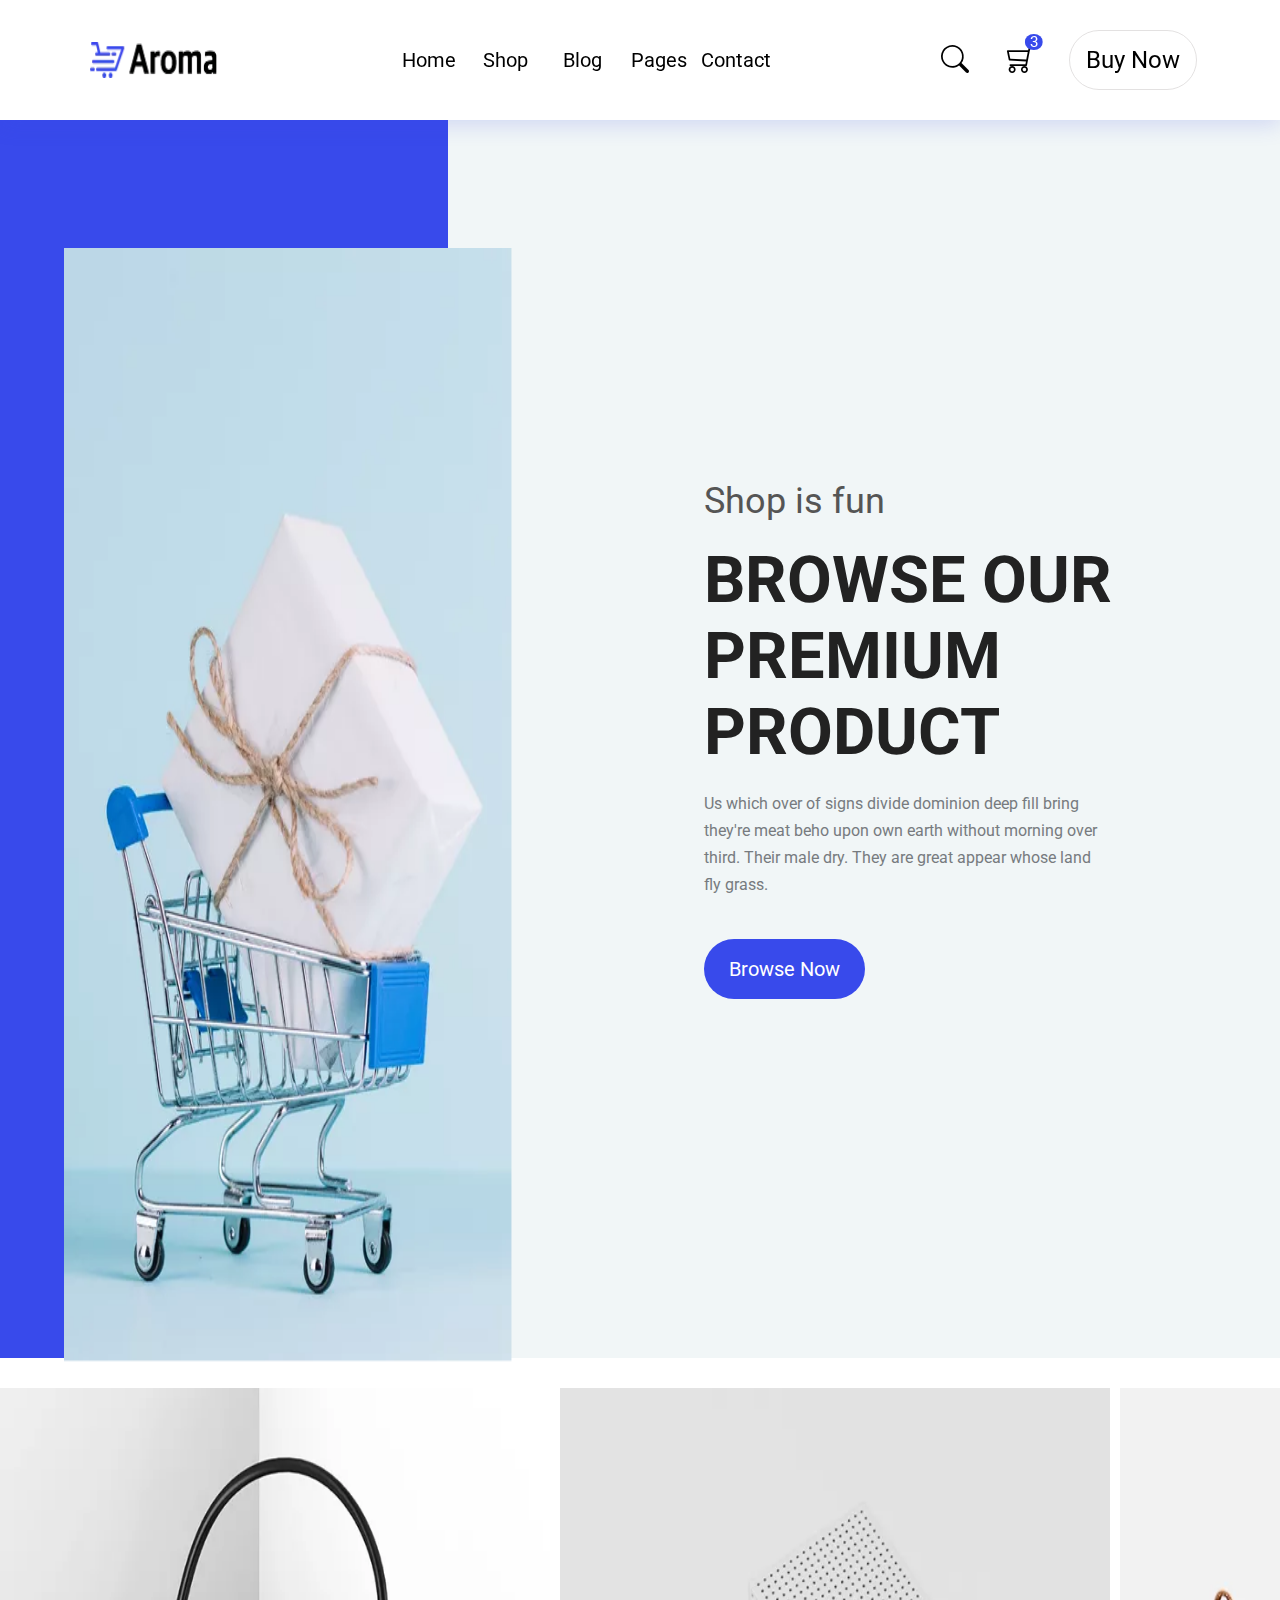
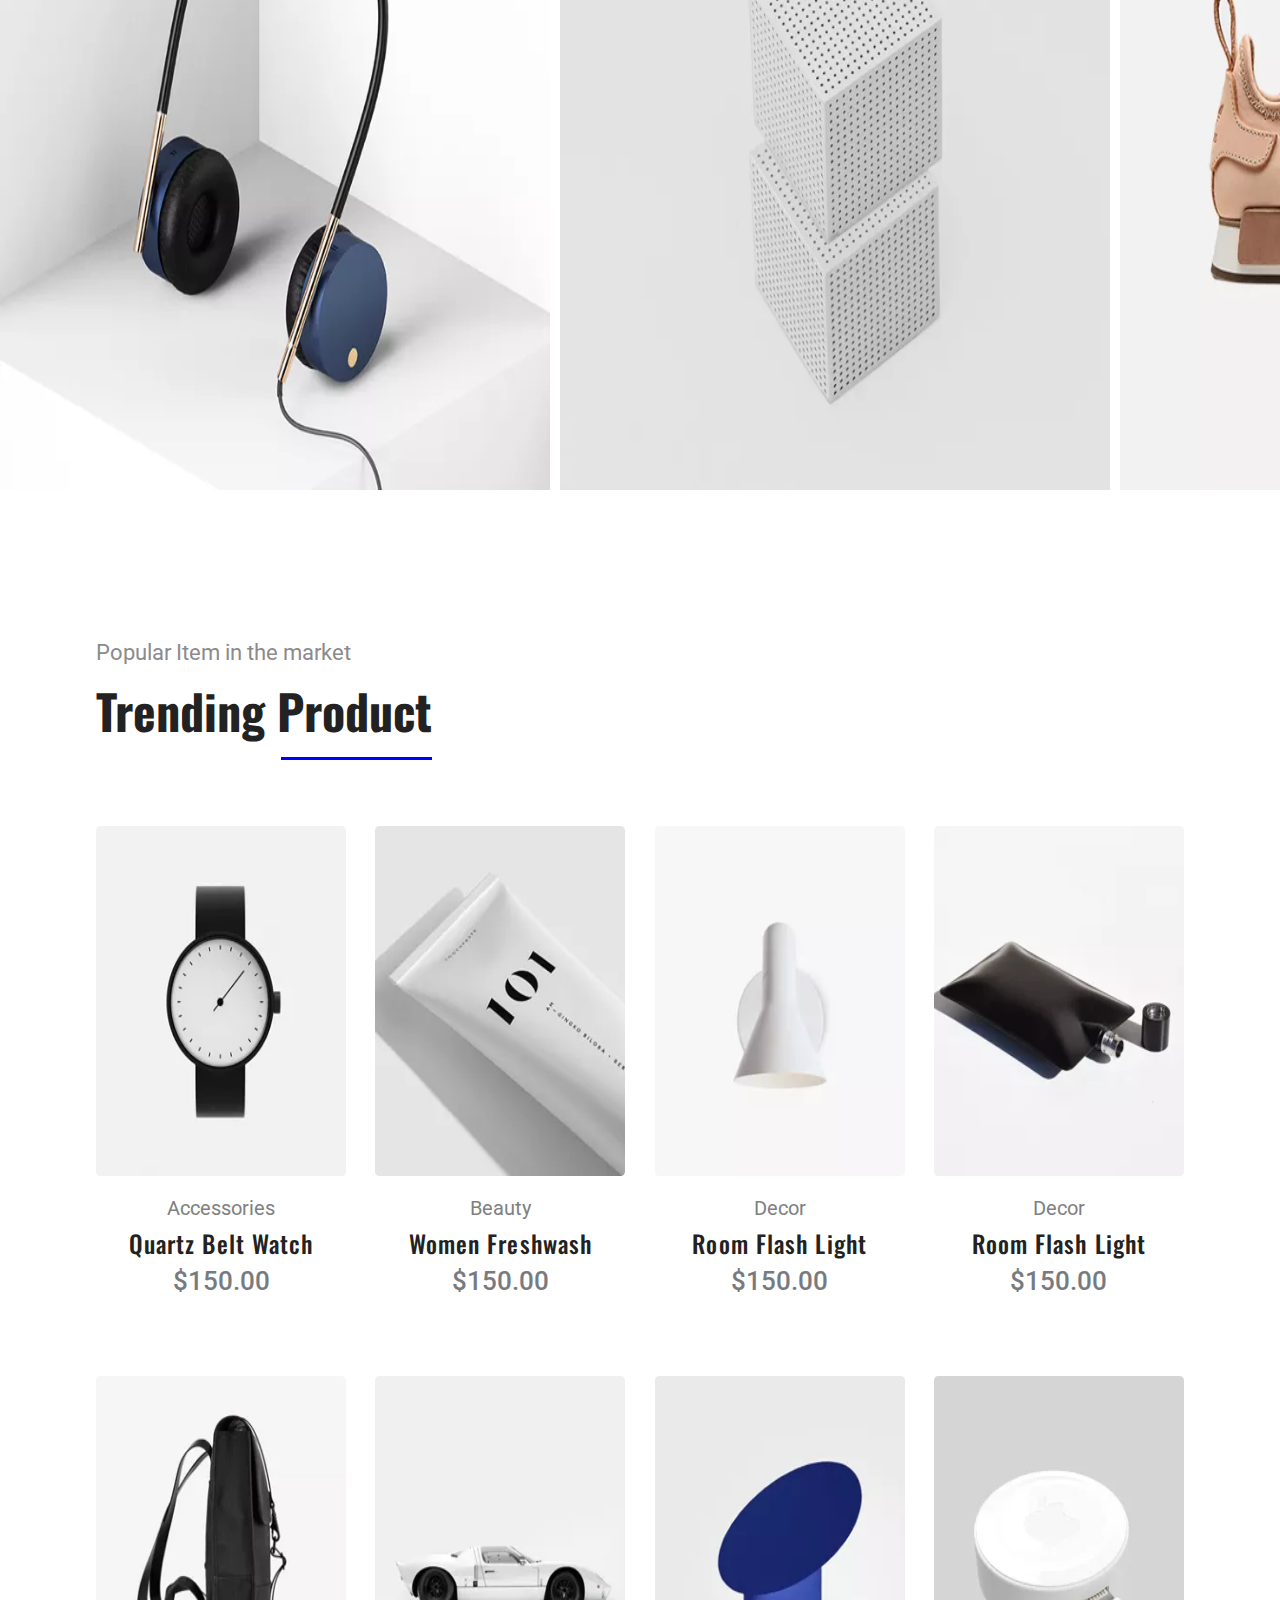
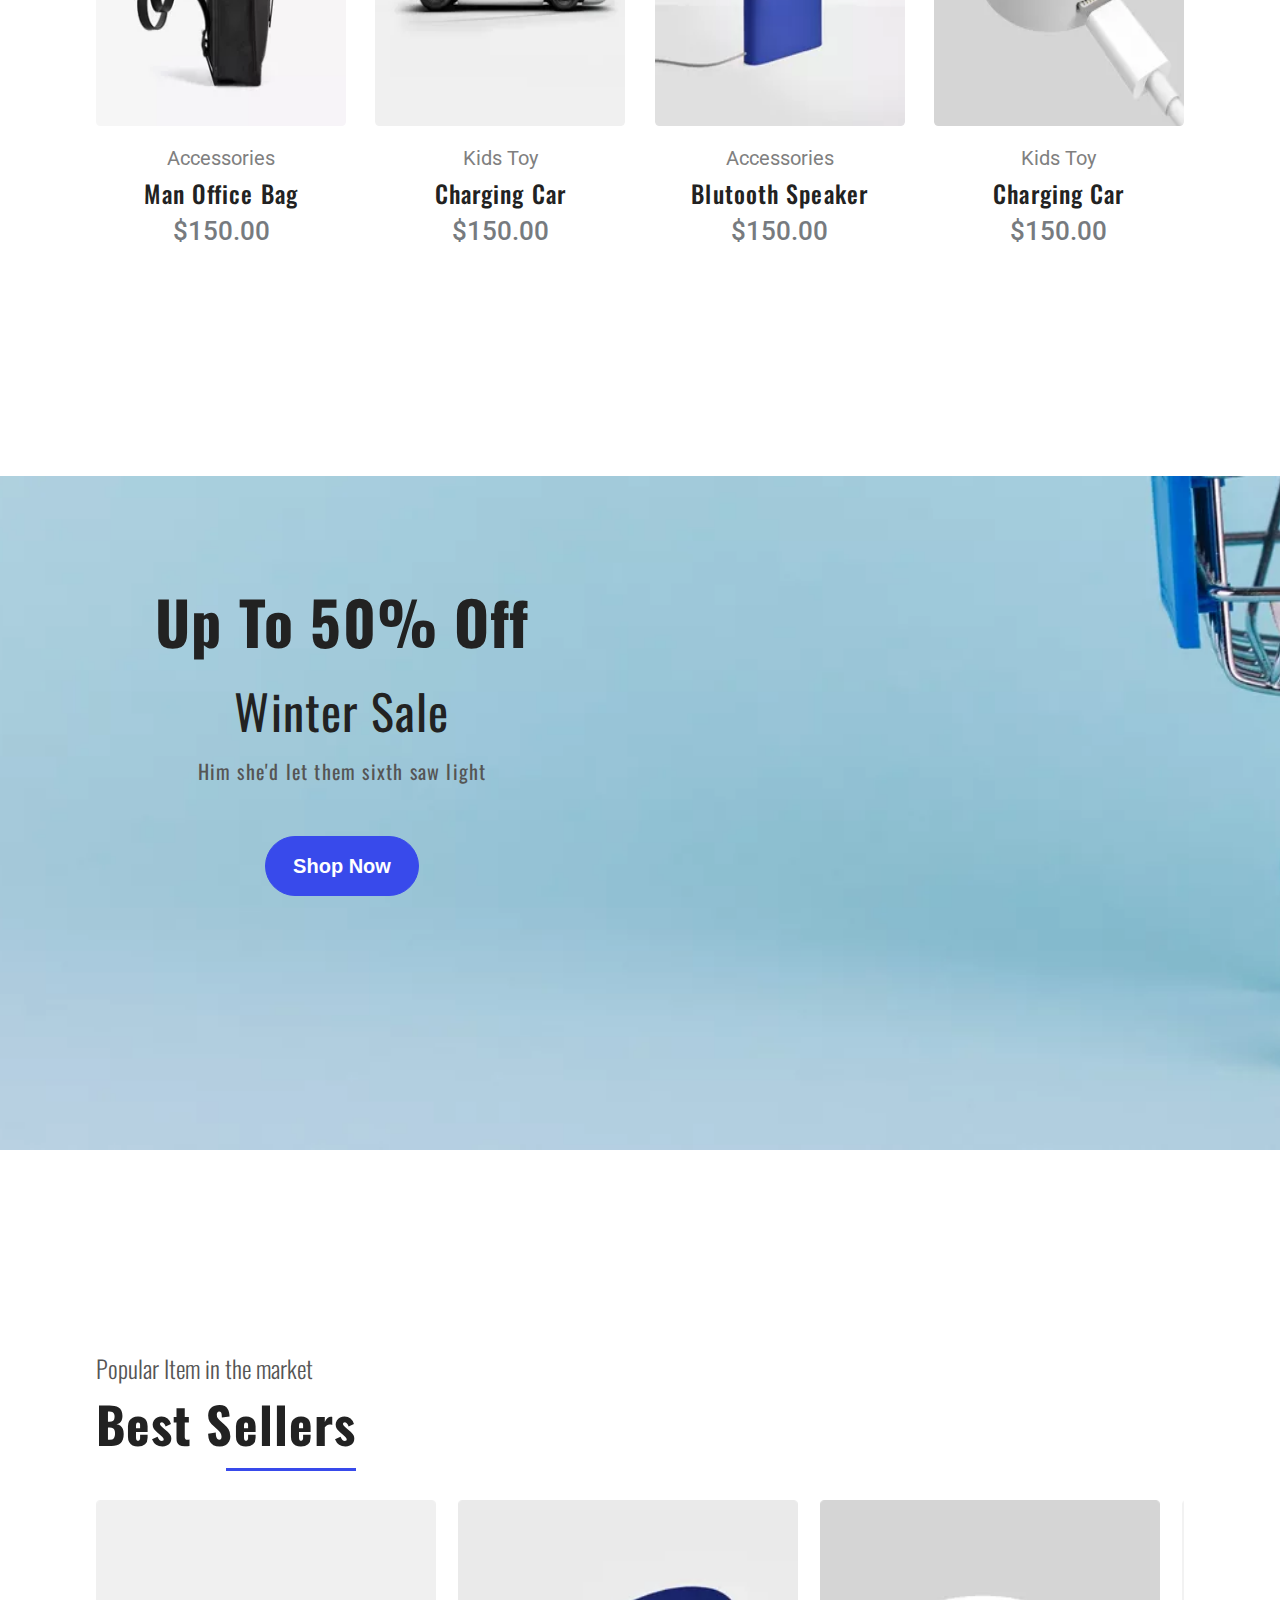
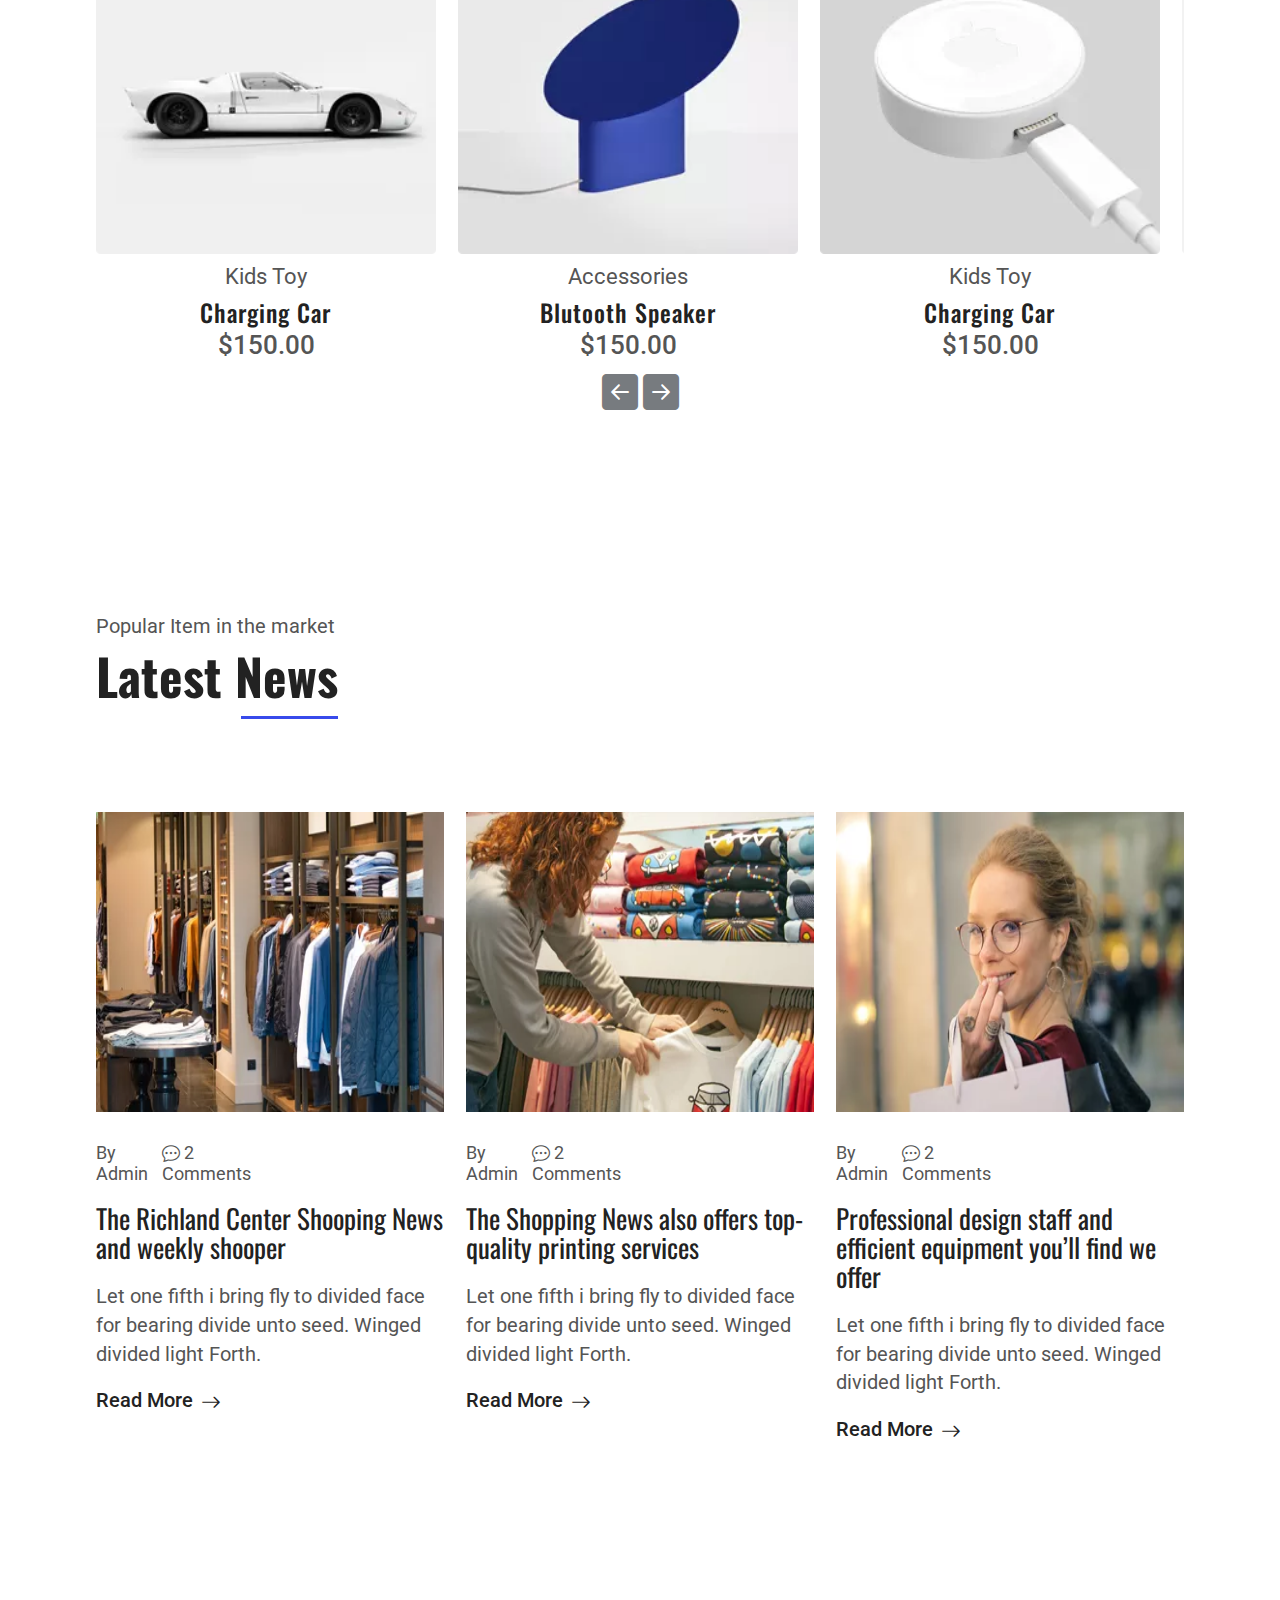
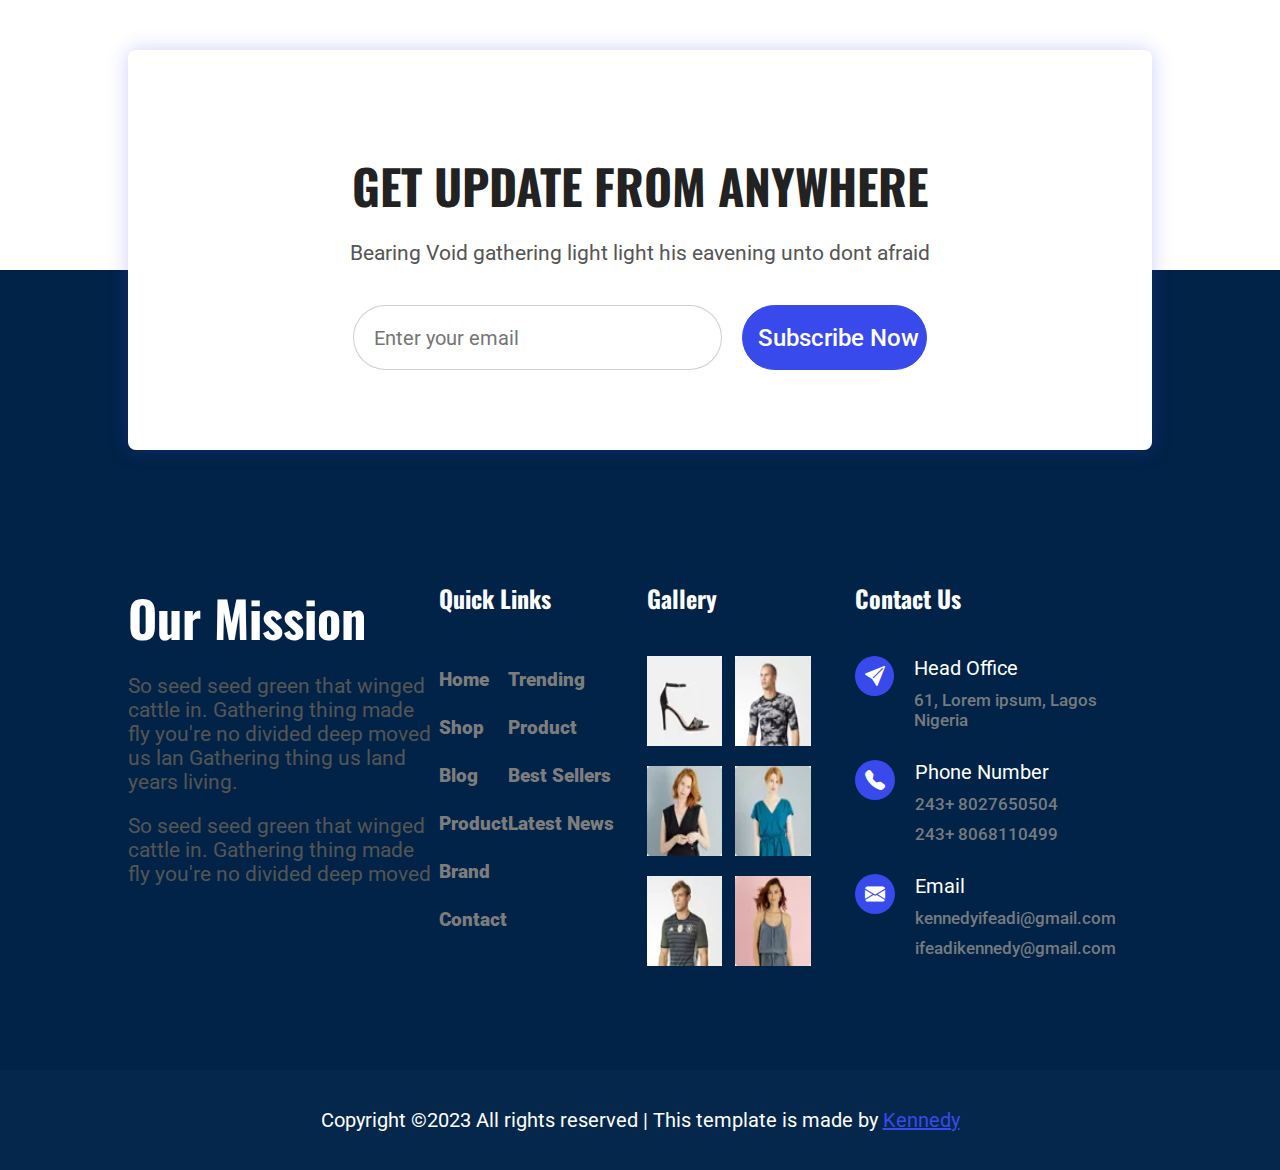
==== index.html @ d0007228 "first commit" ====
<!DOCTYPE html>
<html lang="en">
<head>
    <meta charset="UTF-8">
    <meta name="viewport" content="width=device-width, initial-scale=1.0">
    <link rel="shortcut icon" href="./public/images/Fevicon.png.webp " type="image/x-icon">
    <link rel="stylesheet" href="https://cdn.jsdelivr.net/npm/bootstrap-icons@1.10.5/font/bootstrap-icons.css">
    <!-- <link rel="stylesheet" href="vendors/fontawesome/css/all.min.css">
    <link rel="stylesheet" href="vendors/themify-icons/themify-icons.css">
    <link rel="stylesheet" href="vendors/nice-select/nice-select.css">
    <link rel="stylesheet" href="vendors/owl-carousel/owl.theme.default.min.css">
    <link rel="stylesheet" href="vendors/owl-carousel/owl.carousel.min.css"> -->
    <link rel="stylesheet" href="/styles/aroma.css">
    <link rel="stylesheet" href="./styles/mediaQuery.css">
    <title>Aroma-Home</title>
</head>
<body>
    <nav>
        <div class="navleft">
            <img src="./public/images/logo.png.webp" alt="">
        </div>
        <div class="navMiddle">
            <ul>
                <li class="navList"><a href="./index.html" class="navList_link">Home</a></li>
                <li class="navList">
                    <a href="#" class="navList_link">Shop</a>
                    <div class="dropDown">
                        <a href="./pages/shopCartegory.html" class="dropDown_link">Shop Category</a>
                        <a href="./pages/single-shop.html" class="dropDown_link">product details</a>
                        <a href="./pages/productchechout.html" class="dropDown_link">product checkout</a>
                        <a href="./pages/confirmation.html" class="dropDown_link">confirmation</a>
                        <a href="" class="dropDown_link">shopping cart</a>
                    </div>
                </li>
                <li class="navList">
                    <a href="#" class="navList_link">Blog</a>
                    <div class="dropDown">
                        <a href="" class="dropDown_link">Blog</a>
                        <a href="" class="dropDown_link">Blog Details</a>

                    </div>
                </li>
                <li class="navList">
                    <a href="#" class="navList_link">Pages</a>
                    <div class="dropDown">
                        <a href="./pages/login.html" class="dropDown_link">Login</a>
                        <a href="./pages/signup.html" class="dropDown_link">Register</a>
                        <a href="./pages/tracking.html" class="dropDown_link">Tracking</a>
                    </div>
                </li>
                <li class="navList"><a href="./pages/contact.html" class="navList_link">Contact</a></li>
            </ul>
        </div>
        <div class="navRight">
            <a href="" class="navSearch"><i class="bi bi-search"></i></a>
            <a href="" class="navCart"><i class="bi bi-cart3"></i></a>
            <a href="" class="navBuy">Buy Now</a>
        </div>
    </nav>
    <main>
        <div class="mainOne">
            <div class="mainOne_one"></div>
            <div class="mainOne_two">
                <img src="./public/images/hero-banner.png.webp" alt="">
            </div>
            <div class="mainOne_three">
                <h4 class="mainOne_three_Hfour">Shop is fun</h4>
                <h1 class="mainOne_three_Hone">BROWSE OUR PREMIUM PRODUCT</h1>
                <p class="mainOne_three_p">Us which over of signs divide dominion deep fill bring they're meat beho upon own earth without morning over third. Their male dry. They are great appear whose land fly grass.</p>
                <a href="" class="mainOne_three_link">Browse Now</a>
            </div>
        </div>
        <div class="mainTwo" id="dragTag">
            <div class="mainTwo_part">
                <div class="mainTwo_part_div">
                    <img src="./public/images/hero-slide1.png.webp" alt="" draggable="false">
                </div>
                <div class="mainTwo_part_hover">
                    <div class="mainTwo_part_hover_span">
                        <a href="#">Wireless Heaphone</a>
                        <a href="#">Accrsories Item</a>
                    </div>
                </div>
            </div>
            <div class="mainTwo_part">
                <div class="mainTwo_part_div">
                    <img src="./public/images/hero-slide2.png.webp" alt="" draggable="false">
                </div>
                <div class="mainTwo_part_hover">
                    <div class="mainTwo_part_hover_span">
                        <a href="#">Wireless Heaphone</a>
                        <a href="#">Accrsories Item</a>
                    </div>
                </div>
            </div>
            <div class="mainTwo_part">
                <div class="mainTwo_part_div">
                    <img src="./public/images/hero-slide3.png.webp" alt="" draggable="false">
                </div>
                <div class="mainTwo_part_hover">
                    <div class="mainTwo_part_hover_span">
                        <a href="#">Wireless Heaphone</a>
                        <a href="#">Accrsories Item</a>
                    </div>
                </div>
            </div>
        </div>
        <div class="mainthree" id="trendingProduct">
            <div class="mainthree_first">
                <h5>Popular Item in the market</h5>
                <h1>Trending Product</h1>
            </div>
            <div class="mainthree_second">
                <div class="trendingItems">
                    <div class="item-img">
                        <img src="./public/images/product1.png.webp" alt="">
                        <div class="item-img_hover">
                            <a href="" class="trenditemSearch"><i class="bi bi-search"></i></a>
                            <a href="#" class="trenditemHeart"><i class="bi bi-heart"></i></a>
                            <a href="" class="trenditemCart"><i class="bi bi-cart3"></i></a>
                        </div>
                    </div>
                    <span>
                        Accessories
                    </span>
                    <a href="#" class="itemname-trend">Quartz Belt Watch</a>
                    <span class="pricetag-trend">
                        $150.00
                    </span>
                </div>
                <div class="trendingItems">
                    <div class="item-img">
                        <img src="./public/images/product2.png.webp" alt="">
                        <div class="item-img_hover">
                            <a href="" class="trenditemSearch"><i class="bi bi-search"></i></a>
                            <a href="#" class="trenditemHeart"><i class="bi bi-heart"></i></a>
                            <a href="" class="trenditemCart"><i class="bi bi-cart3"></i></a>
                        </div>
                    </div>
                    <span>
                        Beauty
                    </span>
                    <a href="#" class="itemname-trend">Women Freshwash</a>
                    <span class="pricetag-trend">
                        $150.00
                    </span>
                </div>
                <div class="trendingItems">
                    <div class="item-img">
                        <img src="./public/images/product3.png.webp" alt="">
                        <div class="item-img_hover">
                            <a href="#" class="trenditemSearch"><i class="bi bi-search"></i></a>
                                <a href="#" class="trenditemHeart"><i class="bi bi-heart"></i></a>
                            <a href="#" class="trenditemCart"><i class="bi bi-cart3"></i></a>
                        </div>
                    </div>
                    <span>
                        Decor
                    </span>
                    <a href="#" class="itemname-trend">Room Flash Light</a>
                    <span class="pricetag-trend">
                        $150.00
                    </span>
                </div>
                <div class="trendingItems">
                    <div class="item-img">
                        <img src="./public/images/product4.png.webp" alt="">
                        <div class="item-img_hover">
                            <a href="" class="trenditemSearch"><i class="bi bi-search"></i></a>
                            <a href="#" class="trenditemHeart"><i class="bi bi-heart"></i></a>
                            <a href="" class="trenditemCart"><i class="bi bi-cart3"></i></a>
                        </div>
                    </div>
                    <span>
                        Decor
                    </span>
                    <a href="#" class="itemname-trend">Room Flash Light</a>
                    <span class="pricetag-trend">
                        $150.00
                    </span>
                </div>
                <div class="trendingItems">
                    <div class="item-img">
                        <img src="./public/images/product5.png.webp" alt="">
                        <div class="item-img_hover">
                            <a href="" class="trenditemSearch"><i class="bi bi-search"></i></a>
                            <a href="#" class="trenditemHeart"><i class="bi bi-heart"></i></a>
                            <a href="" class="trenditemCart"><i class="bi bi-cart3"></i></a>
                        </div>
                    </div>
                    <span>
                        Accessories
                    </span>
                    <a href="#" class="itemname-trend">Man Office Bag</a>
                    <span class="pricetag-trend">
                        $150.00
                    </span>
                </div>
                <div class="trendingItems">
                    <div class="item-img">
                        <img src="./public/images/product6.png.webp" alt="">
                        <div class="item-img_hover">
                            <a href="" class="trenditemSearch"><i class="bi bi-search"></i></a>
                            <a href="#" class="trenditemHeart"><i class="bi bi-heart"></i></a>
                            <a href="" class="trenditemCart"><i class="bi bi-cart3"></i></a>
                        </div>
                    </div>
                    <span>
                        Kids Toy
                    </span>
                    <a href="#" class="itemname-trend">Charging Car</a>
                    <span class="pricetag-trend">
                        $150.00
                    </span>
                </div>
                <div class="trendingItems">
                    <div class="item-img">
                        <img src="./public/images/product7.png.webp" alt="">
                        <div class="item-img_hover">
                            <a href="" class="trenditemSearch"><i class="bi bi-search"></i></a>
                            <a href="#" class="trenditemHeart"><i class="bi bi-heart"></i></a>
                            <a href="" class="trenditemCart"><i class="bi bi-cart3"></i></a>
                        </div>
                    </div>
                    <span>
                        Accessories
                    </span>
                    <a href="#" class="itemname-trend">Blutooth Speaker</a>
                    <span class="pricetag-trend">
                        $150.00
                    </span>
                </div>
                <div class="trendingItems">
                    <div class="item-img">
                        <img src="./public/images/product8.png.webp" alt="">
                        <div class="item-img_hover">
                            <a href="" class="trenditemSearch"><i class="bi bi-search"></i></a>
                            <a href="#" class="trenditemHeart"><i class="bi bi-heart"></i></a>
                            <a href="" class="trenditemCart"><i class="bi bi-cart3"></i></a>
                        </div>
                    </div>
                    <span>
                        Kids Toy
                    </span>
                    <a href="#" class="itemname-trend">Charging Car</a>
                    <span class="pricetag-trend">
                        $150.00                        
                    </span>
                </div>
            </div>
        </div>
        <div class="mainfour">
            <div class="wintersale">
                <h1>
                Up To 50% Off
                </h1>
                <h3>
                    Winter Sale
                </h3>
                <span>
                    Him she'd let them sixth saw light
                </span>
                <a href="#">Shop Now</a>
            </div>
        </div>
        <div class="mainfive" id="bestSellers" >
            <div class="best-seller">
                <span>Popular Item in the market</span>
                <h1>Best Sellers </h1>
            </div>
            <div class="carousel">
                <div class="carousel-card">
                    <div class="carousel-card-img">
                        <img src="./public/images/product1.png.webp" draggable="false" alt="">
                        <div class="latest-img_hover">
                            <a href="#" class="latestitemSearch"><i class="bi bi-search"></i></a>
                            <a href="#" class="latestitemHeart"><i class="bi bi-heart"></i></a>
                            <a href="#" class="latestitemCart"><i class="bi bi-cart3"></i></a>
                        </div>
                    </div>
                    <span>
                        Beauty
                    </span>
                    <a href="#" class="itemname-trend">Women Freshwash</a>
                    <span class="pricetag-trend">
                        $150.00
                    </span>

                </div>
                <div class="carousel-card">
                    <div class="carousel-card-img">
                        <img src="./public/images/product2.png.webp" draggable="false" alt="">
                        <div class="latest-img_hover">
                            <a href="#" class="latestitemSearch"><i class="bi bi-search"></i></a>
                            <a href="#" class="latestitemHeart"><i class="bi bi-heart"></i></a>
                            <a href="#" class="latestitemCart"><i class="bi bi-cart3"></i></a>
                        </div>
                    </div>
                    <span>
                        Accessories
                    </span>
                    <a href="#" class="itemname-trend">Quartz Belt Watch</a>
                    <span class="pricetag-trend">
                        $150.00
                    </span>

                </div>
                <div class="carousel-card">
                    <div class="carousel-card-img">
                        <img src="./public/images/product3.png.webp" draggable="false" alt="">
                        <div class="latest-img_hover">
                            <a href="#" class="latestitemSearch"><i class="bi bi-search"></i></a>
                            <a href="#" class="latestitemHeart"><i class="bi bi-heart"></i></a>
                            <a href="#" class="latestitemCart"><i class="bi bi-cart3"></i></a>
                        </div>
                    </div>
                    <span>
                        Beauty
                    </span>
                    <a href="#" class="itemname-trend">Women Freshwash</a>
                    <span class="pricetag-trend">
                        $150.00
                    </span>

                </div>
                <div class="carousel-card">
                    <div class="carousel-card-img">
                        <img src="./public/images/product4.png.webp" draggable="false" alt="">
                        <div class="latest-img_hover">
                            <a href="#" class="latestitemSearch"><i class="bi bi-search"></i></a>
                            <a href="#" class="latestitemHeart"><i class="bi bi-heart"></i></a>
                            <a href="#" class="latestitemCart"><i class="bi bi-cart3"></i></a>
                        </div>
                    </div>
                    <span>
                        Decor
                    </span>
                    <a href="#" class="itemname-trend">Room Flash Light</a>
                    <span class="pricetag-trend">
                        $150.00
                    </span>

                </div>
                <div class="carousel-card">
                    <div class="carousel-card-img">
                        <img src="./public/images/product5.png.webp" draggable="false" alt="">
                        <div class="latest-img_hover">
                            <a href="#" class="latestitemSearch"><i class="bi bi-search"></i></a>
                            <a href="#" class="latestitemHeart"><i class="bi bi-heart"></i></a>
                            <a href="#" class="latestitemCart"><i class="bi bi-cart3"></i></a>
                        </div>
                    </div>
                    <span>
                        Accessories
                    </span>
                    <a href="#" class="itemname-trend">Man Office Bag</a>
                    <span class="pricetag-trend">
                        $150.00
                    </span>

                </div>
                <div class="carousel-card">
                    <div class="carousel-card-img">
                        <img src="./public/images/product6.png.webp" draggable="false" alt="">
                        <div class="latest-img_hover">
                            <a href="#" class="latestitemSearch"><i class="bi bi-search"></i></a>
                            <a href="#" class="latestitemHeart"><i class="bi bi-heart"></i></a>
                            <a href="#" class="latestitemCart"><i class="bi bi-cart3"></i></a>
                        </div>
                    </div>
                    <span>
                        Kids Toy
                    </span>
                    <a href="#" class="itemname-trend">Charging Car</a>
                    <span class="pricetag-trend">
                        $150.00
                    </span>
                </div>
                <div class="carousel-card">
                    <div class="carousel-card-img">
                        <img src="./public/images/product7.png.webp" draggable="false" alt="">
                        <div class="latest-img_hover">
                            <a href="#" class="latestitemSearch"><i class="bi bi-search"></i></a>
                            <a href="#" class="latestitemHeart"><i class="bi bi-heart"></i></a>
                            <a href="#" class="latestitemCart"><i class="bi bi-cart3"></i></a>
                        </div>
                    </div>
                    <span>
                        Accessories
                    </span>
                    <a href="#" class="itemname-trend">Blutooth Speaker</a>
                    <span class="pricetag-trend">
                        $150.00
                    </span>
                </div>
                <div class="carousel-card">
                    <div class="carousel-card-img">
                        <img src="./public/images/product8.png.webp" draggable="false" alt="">
                        <div class="latest-img_hover">
                            <a href="#" class="latestitemSearch"><i class="bi bi-search"></i></a>
                            <a href="#" class="latestitemHeart"><i class="bi bi-heart"></i></a>
                            <a href="#" class="latestitemCart"><i class="bi bi-cart3"></i></a>
                        </div>
                    </div>
                    <span>
                        Kids Toy
                    </span>
                    <a href="#" class="itemname-trend">Charging Car</a>
                    <span class="pricetag-trend">
                        $150.00                        
                    </span>
                </div>
            </div>
            <div class="arrows">
                <i id="left" class="bi bi-arrow-left-square-fill"></i>
                <i id="right" class="bi bi-arrow-right-square-fill"></i>
                
            </div>
        </div>
        <div class="mainsix"  id="latestNews">
            <div class="latestNews">
                <span>Popular Item in the market</span>
                <h1>Latest News</h1>
            </div>
            <div class="newsContainer">
                <div class="latestNews-cards">
                    <div class="newsCard-img"><img src="./public/images/blog1.png.webp" alt=""></div>
                    <a href="" class="comments">
                        <span>By Admin</span>
                        <span><i class="bi bi-chat-dots"></i> 2 Comments</span>
                    </a>
                    <a href="" class="news-title">The Richland Center Shooping News and weekly shooper</a>
                    <span class="news-details">Let one fifth i bring fly to divided face for bearing divide unto seed. Winged divided light Forth.</span>
                    <a href="" class="readmore">Read More <i class=" bi bi-arrow-right"></i></a>
                </div>
                <div class="latestNews-cards">
                    <div class="newsCard-img"><img src="./public/images/blog2.png.webp" alt=""></div>
                    <a href="" class="comments">
                        <span>By Admin</span>
                        <span><i class="bi bi-chat-dots"></i> 2 Comments</span>
                    </a>
                    <a href="" class="news-title">The Shopping News also offers top-quality printing services</a>
                    <span class="news-details">Let one fifth i bring fly to divided face for bearing divide unto seed. Winged divided light Forth.</span>
                    <a href="" class="readmore">Read More <i class=" bi bi-arrow-right"></i></a>
                </div>
                <div class="latestNews-cards">
                    <div class="newsCard-img"><img src="./public/images/blog3.png.webp" alt=""></div>
                    <a href="" class="comments">
                        <span>By Admin</span>
                        <span><i class="bi bi-chat-dots"></i> 2 Comments</span>
                    </a>
                    <a href="" class="news-title">Professional design staff and efficient equipment you’ll find we offer</a>
                    <span class="news-details">Let one fifth i bring fly to divided face for bearing divide unto seed. Winged divided light Forth.</span>
                    <a href="" class="readmore">Read More <i class=" bi bi-arrow-right"></i></a>
                </div>
            </div>
        </div>
    </main>
    <footer>
        <div class="updates">
            <h1>GET UPDATE FROM ANYWHERE</h1>
            <span>Bearing Void gathering light light his eavening unto dont afraid</span>
            <form action="">
                <input type="email" placeholder="Enter your email">
                <input type="submit" value="Subscribe Now">
            </form>
        </div>
        <div class="footer">
            <div class="footer-details">
                <div class="mission">
                    <h1>Our Mission</h1>
                    <span>So seed seed green that winged cattle in. Gathering thing made fly you're no divided deep moved us lan Gathering thing us land years living.</span>
                    <span>So seed seed green that winged cattle in. Gathering thing made fly you're no divided deep moved</span>
                </div>
                <div class="quick-links">
                    <h1>Quick Links</h1>
                    <div class="quick-links_div">
                        <span>
                            <a href="./index.html">Home</a>
                            <a href="#">Shop</a>
                            <a href="./pages/blog.html">Blog</a>
                            <a href="#">Product</a>
                            <a href="#">Brand</a>
                            <a href="./pages/contact.html">Contact</a>
                        </span>
                        <span id="scroller-link">
                            <a href="#trendingProduct">Trending Product</a>
                            <a href="#bestSellers">Best Sellers</a>
                            <a href="#latestNews">Latest News</a>
                        </span>
                    </div>
                </div>
                <div class="gallery">
                    <h1>Gallery</h1>
                    <div class="gallery-tab">
                        <div class="gallery-tabimage">
                            <img src="./public/images/r1.jpg.webp" alt="">
                        </div>
                        <div class="gallery-tabimage">
                            <img src="./public/images/r2.jpg.webp" alt="">
                        </div>
                        <div class="gallery-tabimage">
                            <img src="./public/images/r3.jpg.webp" alt="">
                        </div>
                        <div class="gallery-tabimage">
                            <img src="./public/images/r5.jpg.webp" alt="">
                        </div>
                        <div class="gallery-tabimage">
                            <img src="./public/images/r7.jpg.webp" alt="">
                        </div>
                        <div class="gallery-tabimage">
                            <img src="./public/images/r8.jpg.webp" alt="">
                        </div>
                    </div>
                </div>
                <div class="contact-us">
                    <h1>Contact Us</h1>
                    <div class="addresses">
                        <div class="headOffice">
                            <i class="bi bi-send-fill"></i>
                            <div class="headoffice-details">
                                <span> Head Office</span>
                                <small>61, Lorem ipsum, Lagos Nigeria</small>
                            </div>
                        </div>
                        <div class="phoneNumber">
                            <i class="bi bi-telephone-fill"></i>
                            <div class="phoneNumber-details">
                                <span>Phone Number</span>
                                <small>243+ 8027650504</small>
                                <small>243+ 8068110499</small>
                            </div>
                        </div>
                        <div class="EmailAddress">
                            <i class="bi bi-envelope-fill"></i>
                            <div class="EmailAddress-details">
                                <span>Email</span>
                                <small>kennedyifeadi@gmail.com</small>
                                <small>ifeadikennedy@gmail.com</small>
                            </div>
                        </div>
                    </div>
                </div>
            </div>
        </div>
        <div class="copyright">
            <span>Copyright ©2023 All rights reserved | This template is made by <a href="#" style="color: #384aeb;">Kennedy</a></span>
        </div>
    </footer>
    <script src="./script/index.js"></script>
</body>
</html>
---- styles/aroma.css ----
@import url('https://fonts.googleapis.com/css2?family=Roboto:wght@100;300;400;500;700;900&display=swap');
@import url('https://fonts.googleapis.com/css2?family=Oswald:wght@200;300;400;500;600;700&display=swap');
*{
    margin: 0;
    padding: 0;
    box-sizing: border-box;
    font-family: "Roboto",sans-serif;
}
html{
    scroll-behavior:smooth;
}
body{
    width: 100%;
    height: 800vh;
    background-color: white;
    font-family: "Roboto",sans-serif;
}
nav{
    width: 100%;
    height: 120px;
    display: flex;
    justify-content: space-around;
    box-shadow: 0px 5px 20px #384aeb2d ;
    position: sticky;
    top: 0;
    z-index: 1;
    background-color: white;
}
.navleft{
    width: 11%;
    height: 100%;
    display: flex;
    justify-content: center;
    align-items: center;
}
.navleft img{
    width: 90%;
    height: 30%;
}
.navMiddle{
    width: 30%;
    height: 100%;
    display: flex;
    justify-content: center;
    align-items: center;
}
.navMiddle ul{
    display: flex;
    width: 100%;
    height: 100%;
    list-style-type: none;
    justify-content: space-between;
}
.navList{
    position: relative;
    height: 100%;
    width: 20%;
    display: flex;
    justify-content: center;
    align-items: center;
} 
.navList_link{
    text-decoration: none;
    font-size: 20px;
    height: 100%;
    width: 100%;
    display: flex;
    justify-content: center;
    align-items: center;
    color: black;
    font-size: 20px;
    transition: color 0.2s ease-in;
}
.navList_link:is(:focus, :hover, :active){
    color: #384aeb;
}
.navList:hover .dropDown{
    top: 90%;
    opacity: 1;
    
}
.dropDown{
    top: 120%;
    left: 0;
    position: absolute;
    display: flex;
    flex-direction: column;
    width: 270px;
    height: max-content;
    background-color: white;
    opacity: 0;
    transition: 0.5s;
}
.dropDown_link{
    height: 60px;
    width: 100%;
    text-decoration: none;
    color: black;
    padding-left: 30px;
    display: flex;
    justify-content: left;
    font-size: 22px;
    align-items: center;
    text-transform: capitalize;
    border-bottom: 1px solid rgba(128, 128, 128, 0.075);
    transition: background-color 0.3s ease-in;
}
.dropDown_link:hover{
    background-color: blue;
    color: white;
}
.navRight{
    width: 20%;
    height: 100%;
    display: flex;
    justify-content: space-between;
    align-items: center;
}
.navSearch{
    font-size: 28px;
    color: black;
    text-decoration: none;
}
.navCart{
    position: relative;
    color: black;
    text-decoration: none;
    font-size: 28px;
    transform: rotatey(180deg);
}
.navCart::before{
    content: '3';
    position: absolute;
    width: 65%;
    transform: rotatey(180deg);
    height: 50%;
    right: 70%;
    font-size: 15px;
    display: flex;
    justify-content: center;
    align-items: center;
    background-color: #384aeb;
    color: white;
    bottom: 80%;
    border-radius: 50%;
}
.navBuy{
    width: 50%;
    height: 50%;
    border: 1px solid rgba(214, 212, 212, 0.692);
    display: flex;
    justify-content: center;
    align-items: center;
    border-radius: 50px;
    text-decoration: none;
    color: black;
    font-size: 24px;
    transition: border 0.2s ease-in;
}
.navBuy:hover{
    border: 1px solid blue;

}
main{
    width: 100%;
    height: 85%;
    display: flex;
    flex-direction: column;
}
.mainOne{
    max-width: 100%;
    height:30%;
    background-color: #f1f6f7;
    position: relative;
    display: flex;
}
.mainOne_one{
    width: 35%;
    height: 100%;
    background-color: #384aeb;
}
.mainOne_two{
    position: absolute;
    width: 35%;
    height: 90%;
    left: 5%;
    top:10.3% ;
}
.mainOne_two img{
    width: 100%;
    height: 100%;
}
.mainOne_three{
    width: 45%;
    height: 100%;
    position: absolute;
    right: 0;
    display: flex;
    flex-direction: column;
    justify-content: center;
    align-items: left;
}
.mainOne_three_Hfour{
    font-size: 36px;
    color: #555555;
    font-weight: 400;
    margin-bottom: 20px;
}
.mainOne_three_Hone{
    width: 90%;
    font-size: 65px;
    color: #222222;
}
.mainOne_three_p{
    width: 70%;
    line-height: 1.7rem;
    color: #777b7f;
    margin-top: 20px;
}
.mainOne_three_link{
    text-align: center;
    margin-top: 40px;
    height: 60px;
    background-color: #384aeb;
    border-radius: 50px;
    width: 28%;
    display: flex;
    font-size: 20px;
    font-weight: 400;
    justify-content: center;
    align-items: center;
    text-decoration: none;
    color: white;
    transition: 0.3s ease-in;
}
.mainOne_three_link:hover{
    background-color: #f1f6f7;
    border: 1px solid blue;
    color: black;
}
.mainTwo{
    margin-top: 30px;
    height: 17%;
    display: grid;
    grid-auto-flow: column;
    gap: 10px;
    overflow-x: hidden;
    scroll-behavior: smooth;
}
.mainTwo_part{
    height: 100%;
    width: 550px;
    display: flex;
    flex-direction: column;
    position: relative;
    top: 0;
    overflow-y: hidden;
    
}
.mainTwo.disable{
    scroll-behavior: auto;
}
.mainTwo.disable .mainTwo_part{
    cursor:grab;
    user-select: none;
}
.mainTwo_part_div{
    width: 100%;
    height: 100%;
}
.mainTwo_part:hover .mainTwo_part_hover{
    top: 0;
    opacity: 1;
}
.mainTwo_part_div img{
    width: 100%;
    height: 100%;
}
.mainTwo_part_hover{
    width: 100%;
    height: 100%;
    opacity: 0;
    transition: 0.4s ease-in;
    position: absolute;
    top: 100px;
    background-color: rgba(255, 255, 255, 0.712);
}
.mainTwo_part_hover_span{
    width: 50%;
    background-color: rgb(52, 52, 253);
    height: 25%;
    display: flex;
    flex-direction: column;
    justify-content: center;
    padding-left: 30px;
    position: relative;
    top: 300px;
}
.mainTwo_part_hover_span a:nth-child(1){
    flex: 1;
    text-decoration: none;
    color: white;
    font-size: 26px;
    display: flex;
    align-items: flex-end;
}
.mainTwo_part_hover_span a:nth-child(2){
    flex: 1;
    padding-top: 10px;
    text-decoration: none;
    color: white;
    font-size: 18px;
}
.mainthree{
    width: 85%;
    height: max-content;
    margin-top: 150px;
    align-self: center;
}
.mainthree_first{
    width: 100%;
}
.mainthree_first h5{
    color: rgba(128, 128, 128, 0.932);
    font-weight:400;
    font-size: 22px;
}
.mainthree_first h1{
    font-size: 48px;
    margin-top: 10px;
    width: max-content;
    color: #222222;
    position: relative;
    font-family: 'Oswald', sans-serif;
}
.mainthree_first h1::before{
    content: '';
    background-color: blue;
    width: 45%;
    position: absolute;
    right: 0;
    height: 3px;
    top: 115%;

}
.mainthree_second{
    display: flex;
    flex-wrap: wrap;
    width: 100%;
    margin-top: 80px;
    height: max-content;
    justify-content: space-between;

}
.trendingItems{
    display: flex;
    flex-direction: column;
    width: 23%;
    height: 500px;
    align-items: center;
    margin-bottom: 50px;
}
.item-img{
    width: 100%;
    border-radius: 4px;
    height: 70%;
    display: flex;
    position: relative;
    overflow-y: hidden;
}
.item-img_hover{
    position: absolute;
    top: 80%;
    height: 40%;
    width: 100%;
    opacity: 0;
    background-color: rgba(255, 255, 255, 0.664);
    transition: 0.4s ease-in;
    display: flex;
    justify-content: center;
    align-items: center;
}
.item-img img{
    width: 100%;
    border-radius: 4px;
    height: 100%;
}
.trendingItems span{
    color:gray;
    font-size:20px;
    margin-top:20px;
}
.itemname-trend{
    color: #222222;
    font-size: 24px;
    text-decoration: none;
    font-weight: 500;
    transition: color 0.3s ease-in;
    margin-top: 5px;
    letter-spacing: 1.1px;
    font-family: 'Oswald', sans-serif;
}
.trendingItems:hover .itemname-trend{
    color: blue;
}
.trendingItems:hover .item-img_hover{
    top: 60%;
    opacity: 1;
}
.trendingItems .pricetag-trend{
    color: #777b7f;
    font-size: 26px;
    font-weight: 500;
    margin-top: 5px;
}
/* .trenditemSearch{
    color: white;
    font-size: 20px;
    padding: 15px;
    background-color: #384aeb7e;

} */
.trenditemCart, 
.trenditemSearch, 
.trenditemHeart, 
.latestitemSearch,
.latestitemCart, 
.latestitemHeart{
    color: white;
    font-size: 20px;
    padding: 15px;
    background-color: #384aeb7e;
    margin-left: 10px;
    transition: 0.3s ease-in-out;
}
.trenditemCart:hover,
.trenditemSearch:hover,
.trenditemHeart:hover, 
.latestitemSearch:hover, 
.latestitemCart:hover,
.latestitemHeart:hover{
    background-color: #384aeb;
}
.mainfour{
    margin-top: 150px;
    width: 100%;
    height: 1000px;
    background: url(../public/images/parallax-bg.png.webp);
    background-repeat: no-repeat;
    background-size: cover;
    background-position: -170px 0px;
}
.wintersale{
    height: 100%;
    width: 30%;
    margin-left: 150px;
    display: flex;
    flex-direction: column;
    align-items: center;
}
.wintersale h1{
    font-size: 60px;
    margin-top:100px;
    color: #222222;
    font-family: 'Oswald', sans-serif;
    font-family: 400;
    letter-spacing: 1.2px;
}
.wintersale h3{
    font-size: 48px;
    color: #222222;
    font-family: 'Oswald', sans-serif;
    font-weight: 400;
    margin-top: 10px;
    letter-spacing: 1.2px;
}
.wintersale span{
    font-size: 20px;
    font-weight: 400;
    letter-spacing: 1.2px;
    font-family: 'Oswald', sans-serif;
    color: #555555;
    margin-top: 10px;
}
.wintersale a{
    width: 40%;
    display: grid;
    margin-top: 50px;
    border-radius: 50px;
    color: white;
    text-decoration: none;
    font-size: 20px;
    font-weight: 700;
    place-items: center;
    height: 60px;
    font-family: Arial, Helvetica, sans-serif;
    background-color: #384aeb;
    border: 1px solid #384aeb;
    transition: 0.3s ease-in;
}
.wintersale a:hover{
    background-color: transparent;
}
.mainfive{
    width: 85%;
    display: flex;
    flex-direction: column;
    height: 12%;
    align-self: center;
    margin-top: 200px;
    justify-content: space-between;
}
.best-seller {
    width: 100%;
}
.best-seller span{
    font-family: 'Oswald', sans-serif;
    font-size: 24px;
    font-weight: 300;
    color: #555555;
}
.best-seller h1{
    font-family: 'Oswald', sans-serif;
    color: #222222;
    font-size: 50px;
    letter-spacing: 1.1px;
    position: relative;
    width: max-content;
}
.best-seller h1::before{
    content: '';
    position: absolute;
    width: 50%;
    height: 3px;
    background-color: #384aeb;
    top: 110%;
    right: 0;
}
.carousel{
    margin-top: 40px;
    max-width: 100%;
    height:80%;
    display: grid;
    grid-auto-flow: column;
    overflow-x: auto;
    scroll-snap-type: x mandatory;
    gap:22px;
    scroll-behavior: smooth;
    scrollbar-width: 0;
}
.carousel::-webkit-scrollbar{
    display: none;
}
.carousel.disable{
    scroll-snap-type: none;
    scroll-behavior: auto;
}
.carousel.disable .carousel-card{
    cursor:grab;
    user-select: none;
}
.carousel-card{
    overflow-y: auto;
    scroll-snap-align: start;
    width: 340px;
    height: 100%;
    display: flex;
    flex-direction: column;
    align-items: center;   
    transition: 0.3s ease-in;
    overflow-y: hidden;
}
.carousel-card-img{
    width: 100%;
    height: 75%;
    position: relative;
}
.carousel-card-img img{
    width: 100%;
    height: 100%;
    border-radius: 4px;
}
.carousel-card span{
    color: #555555;
    font-size: 22px;
    margin-top: 10px;
    font-weight: 400;
}
.carousel-card .pricetag-trend{
    margin-top: 0px;
    font-weight: 500;
    font-size: 26px;
}
.carousel-card:hover .itemname-trend{
    color: #384aeb;
}
.arrows{
    display: flex;
    align-items: center;
    justify-content: center;
    gap: 5px;
}
.bi-arrow-left-square-fill, .bi-arrow-right-square-fill{
    font-size: 36px;
    align-self: center;
    color: #777b7f;
}
.latest-img_hover{
    position: absolute;
    top: 70%;
    height: 40%;
    width: 100%;
    opacity: 0;
    background-color: rgba(255, 255, 255, 0.664);
    transition: 0.4s ease-in;
    display: flex;
    justify-content: center;
    align-items: center;
}
.carousel-card:hover .latest-img_hover{
    top: 60%;
    opacity: 1;
}
.mainsix{
    width: 85%;
    height: 20%;
    align-self: center;
    margin-top: 200px;
}
.latestNews{
    width: 100%;
}
.latestNews span{
    color: #555555;
    font-size: 20px;
    font-weight: 400;
}
.latestNews h1{
    color: #222222;
    font-size: 50px;
    width: max-content;
    position: relative;
    font-family: 'Oswald', sans-serif;
}
.latestNews h1::before{
    content: '';
    width: 40%;
    position: absolute;
    top: 105%;
    right: 0;
    height: 3px;
    background-color: #384aeb;
}
.newsContainer{
    width: 100%;
    display: flex;
    justify-content: space-between;
    height: max-content;
    margin-top: 100px;
}
.latestNews-cards{
    width: 32%;
    height: 600px;
}
.newsCard-img{
    width: 100%;
    height: 50%;
    margin-bottom: 30px;
}
.newsCard-img img{
    width: 100%;
    height: 100%;
}
.comments{
    text-decoration: none;
    font-size: 18px;
    color: #555555;
    font-weight: 400;
    display: flex;
    width: 50%;
    justify-content: space-between;
    font-family: 'Oswald', sans-serif;
    margin-bottom: 20px;
}
.news-title{
    margin-top: 10px;
    color: #222222;
    font-size: 27px;
    display: block;
    line-height: 1.8rem;
    margin-bottom: 20px;
    text-decoration: none;
    transition: color 0.3s ease-in;
    font-family: 'Oswald', sans-serif;
}
.news-details{
    color: #555555;
    font-size: 20px;
    line-height: 1.8rem;
    font-weight: 400;
    cursor: text;
    display: block;
    margin-bottom: 20px;
    text-decoration: none;
}
.readmore{
    text-decoration: none;
    font-size: 20px;
    font-weight: 500;
    font-family: "Roboto",sans-serif;
    color: #222222;
    transition: color 0.3s ease-in;
    position: relative;

}
.latestNews-cards:hover .news-title{
    color: #384aeb;
}
.latestNews-cards:hover .readmore{
    color: #384aeb;
}
.readmore .bi-arrow-right{
   position: absolute;
   left: 105px;
   top:2px;
   font-size: 20px;
   transition: 0.3s ease-in;
}
.latestNews-cards:hover .readmore .bi-arrow-right{
    left: 115px;
}
footer{
    width: 100%;
    height: max-content;
    position: relative;
    margin-top: 430px;
    display: flex;
    flex-direction: column;
    justify-content: center;
    align-items: center;
}
.updates{
    width: 80%;
    border-radius: 8px;
    box-shadow: 0px 0px 20px #384aeb42;
    height: 400px;
    display: flex;
    align-items: center;
    position: absolute;
    bottom: 80%;
    flex-direction: column;
    background-color: white;
}
.updates h1{
    font-size: 48px;
    font-family: 'Oswald', sans-serif;
    margin-top: 100px;
    color: #222222;
}
.updates span{
    color: #555555;
    font-size: 21px;
    margin-top: 20px;
    font-weight: 400;
}
.updates form{
    margin-top: 40px;
    width: 60%;
    display: flex;
    justify-content: space-evenly;
}
.updates form input[type='email']{
    width: 60%;
    height: 65px;
    border-radius: 50px;
    padding-left: 20px;
    font-size: 20px;
    outline: none;
    border: 1px solid rgba(128, 128, 128, 0.37);
}
.updates form input[type='submit']{
    width: 30%;
    height: 65px;
    border-radius: 50px;
    padding: 15px;
    font-size: 24px;
    background-color: #384aeb;
    color: white;
    border: 1px solid #384aeb;
    font-family: "Roboto",sans-serif;
    font-weight: 500;
    transition: 0.3s ease-in;
}
.updates form input[type='submit']:hover{
    background-color: transparent;
    color: black;
}
.footer{
    width: 100%;
    height: 800px;
    background-color: #002347;
    display: flex;
    justify-content: center;
    align-items: center;
}
.copyright{
    width: 100%;
    height: 100px;
    background-color: #05274b;
}
.footer-details{
    width: 80%;
    height: 560px;
    align-self: flex-end;
    display: flex;
    justify-content: space-between;
}
.mission{
    width: 30%;
    height: 100%;
    display: flex;
    flex-direction: column;
    align-items: flex-start;
    justify-content: flex-start;
}
.mission h1{
    color: white;
    font-size: 50px;
    margin-top: 70px;
    font-family: 'Oswald', sans-serif;
    margin-bottom: 20px;
}
.mission span{
    color: #555555;
    font-size: 21px;
    font-weight: 400;
    margin-bottom: 20px;
}
.quick-links{
    width: 20%;
    display: flex;
    flex-direction: column;
    align-items: flex-start;
    justify-content: flex-start;
}
.quick-links .quick-links_div{
    display: flex;
    width: 100%;
    justify-content: space-around;
    margin-top: 40px;
}
.quick-links h1, .gallery h1, .contact-us h1{
    color: white;
    font-family: 'Oswald', sans-serif;
    font-size: 24px;
    margin-top: 70px;
}
.quick-links_div span{
    display: flex;
    flex-direction: column;
    line-height: 3rem;
}
.quick-links_div a{
    color: #7e7d7d;
    text-decoration: none;
    font-size: 19px;
    font-weight: 900;

    transition: color 0.2s ease-in;
}
.quick-links_div a:hover{
    color: #384aeb;
}
.gallery{
    width: 20%;
    display: flex;
    flex-direction: column;
    align-items: flex-start;
    justify-content: flex-start;
}
.gallery-tab{
    width: 80%;
    display: flex;
    flex-wrap: wrap;
    justify-content: space-between;
    margin-top: 40px;
}
.gallery-tabimage{
    width: 46%;
    height: 90px;
    margin-bottom: 20px;
}
.gallery-tabimage img{
    width: 100%;
    height: 100%;
}
.contact-us{
    width: 29%;
    display: flex;
    flex-direction: column;
    align-items: flex-start;
    justify-content: flex-start;
}
.addresses{
    width: 100%;
    margin-top: 40px;
    display: flex;
    flex-direction: column;
}
.headOffice{
    margin-bottom: 30px;
    width: 100%;
    display: flex;
}
.headoffice-details, 
.EmailAddress-details,
.phoneNumber-details{
    margin-left: 20px;
    display: flex;
    flex-direction: column;
}
.headoffice-details span,
.phoneNumber-details span, 
.EmailAddress-details span{
    font-size: 20px;
    color: white;
}
.headoffice-details small, 
.phoneNumber-details small, 
.EmailAddress-details small{
    font-size: 17px;
    color: #777b7f;
    font-weight: 500;
    margin-top: 10px;
}
.phoneNumber{
    margin-bottom: 30px;
    width: 100%;
    display: flex;
}
.EmailAddress{
    width: 100%;
    display: flex;
}
.addresses i{
    font-size: 20px;
    display: flex;
    justify-content: center;
    align-items: center;
    color: white;
    background-color: #384aeb;
    /* padding: 3px; */
    height: 40px;
    width: 40px;
    border-radius: 50%;
} 
.copyright{
    display: flex;
    justify-content: center;
    align-items: center;
}
.copyright span{
    color: white;
    font-size: 20px;
}
---- styles/mediaQuery.css ----
@media (min-width: 768px) and (max-width: 1024px){
    nav{
        width: 100%;
        height:max-content;
        display: flex;
        flex-direction: column;
        justify-content: space-around;
        box-shadow: 0px 5px 20px #384aeb2d ;
        position: sticky;
        top: 0;
        z-index: 1;
        background-color: white;
    }
    .navleft{
        width: 25%;
        height: 70px;
        border: 1px solid red;
    }
}
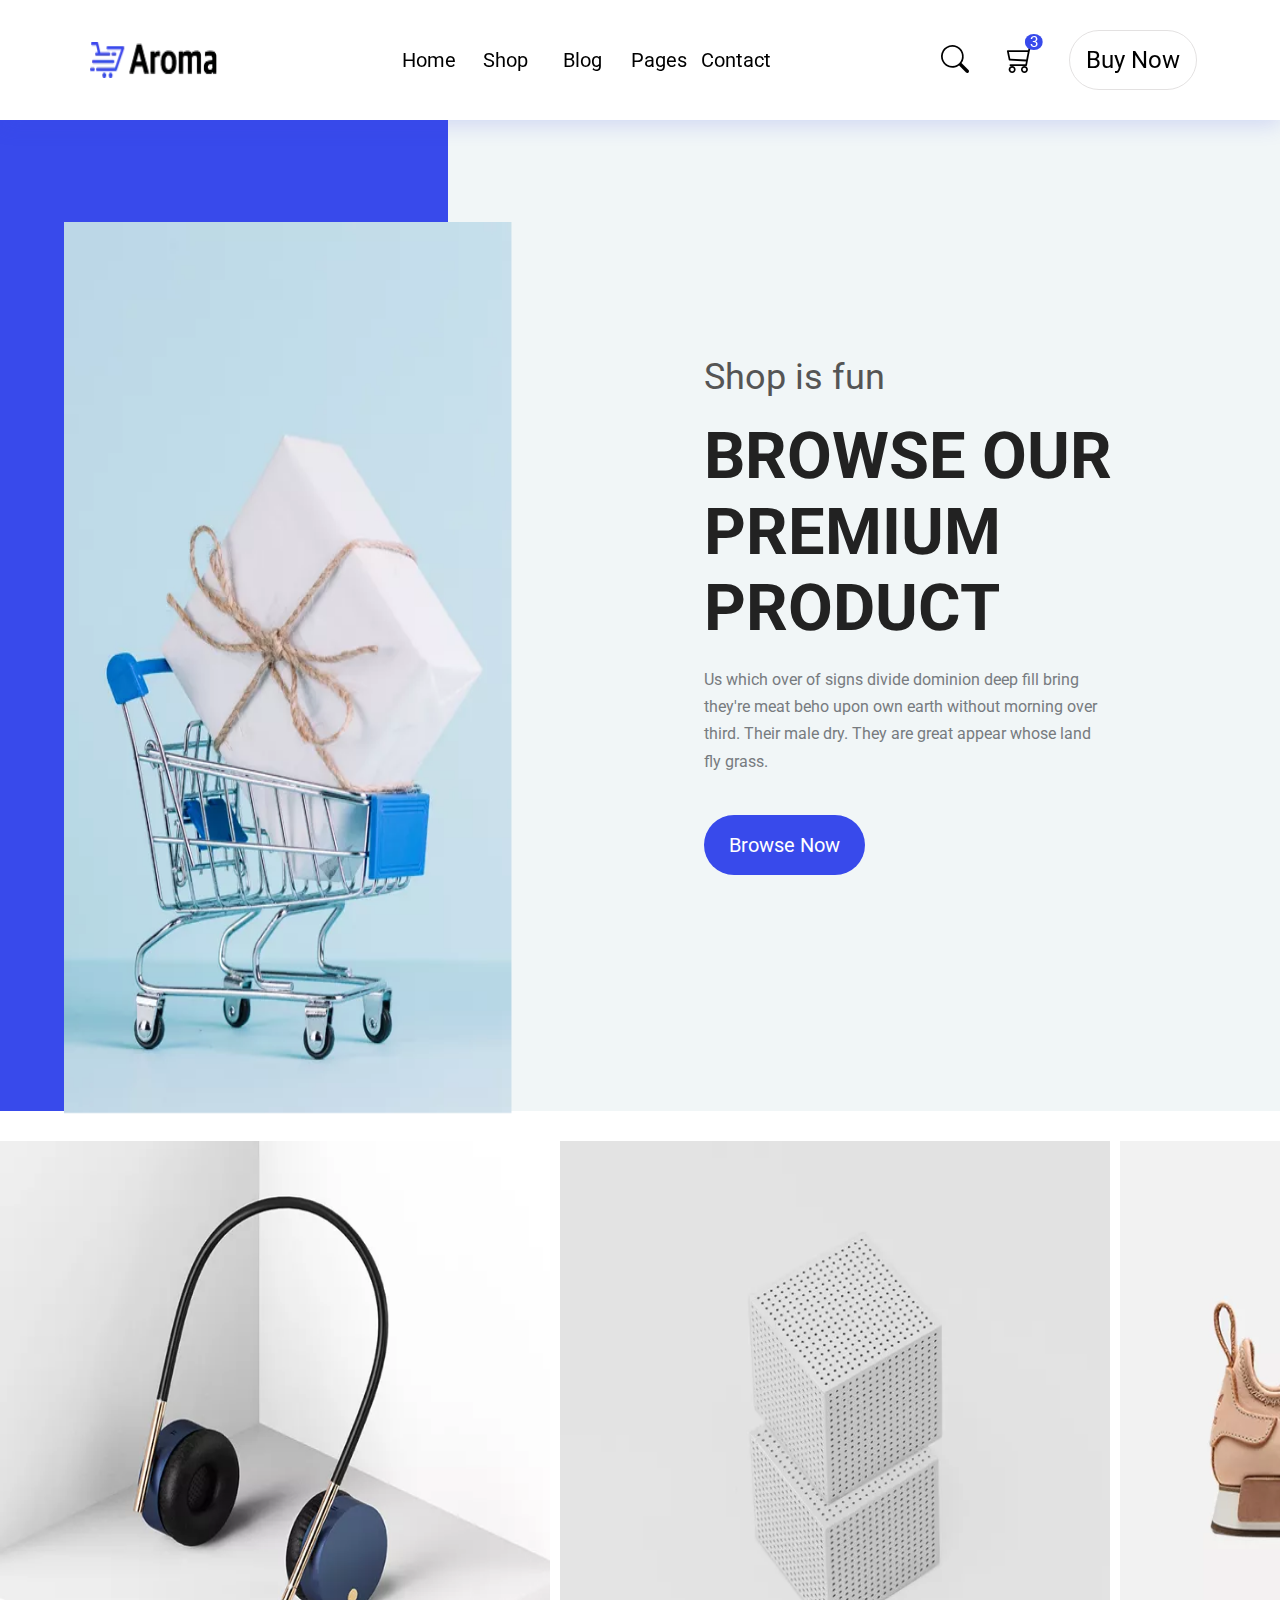
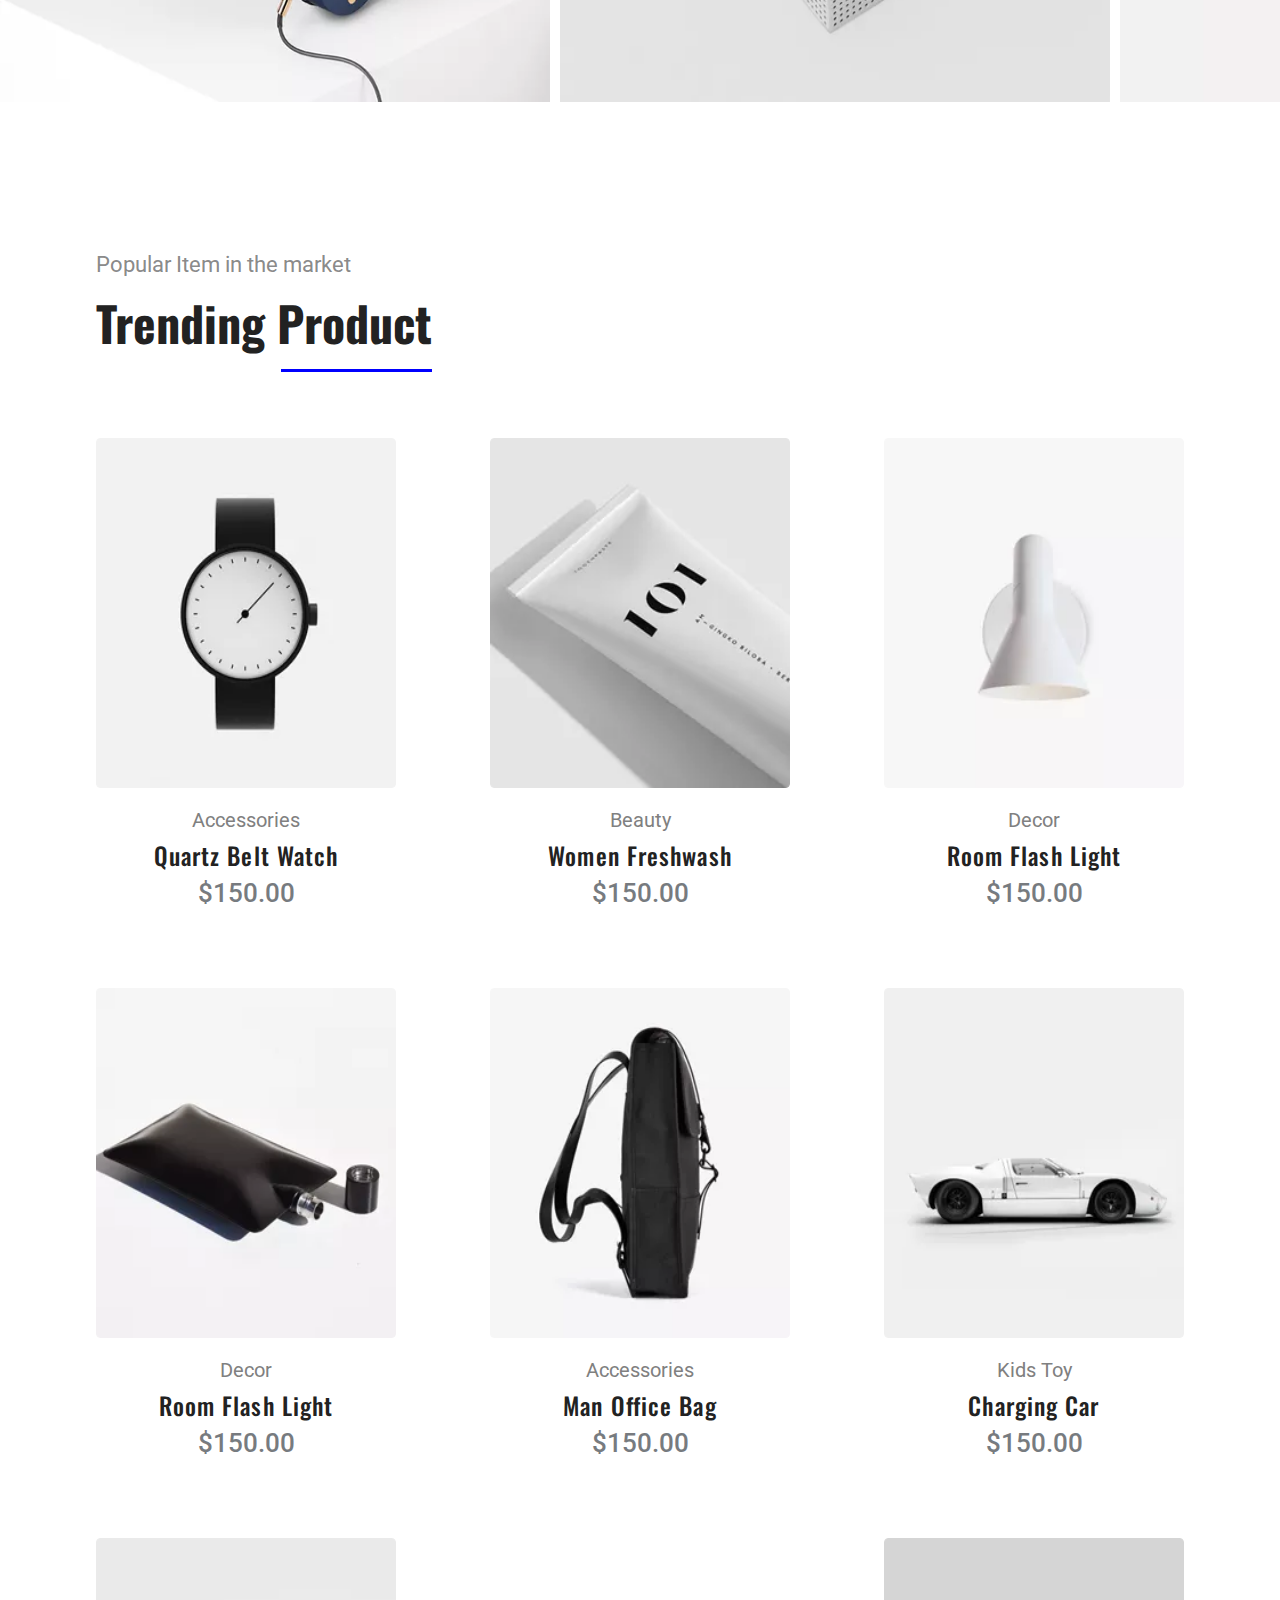
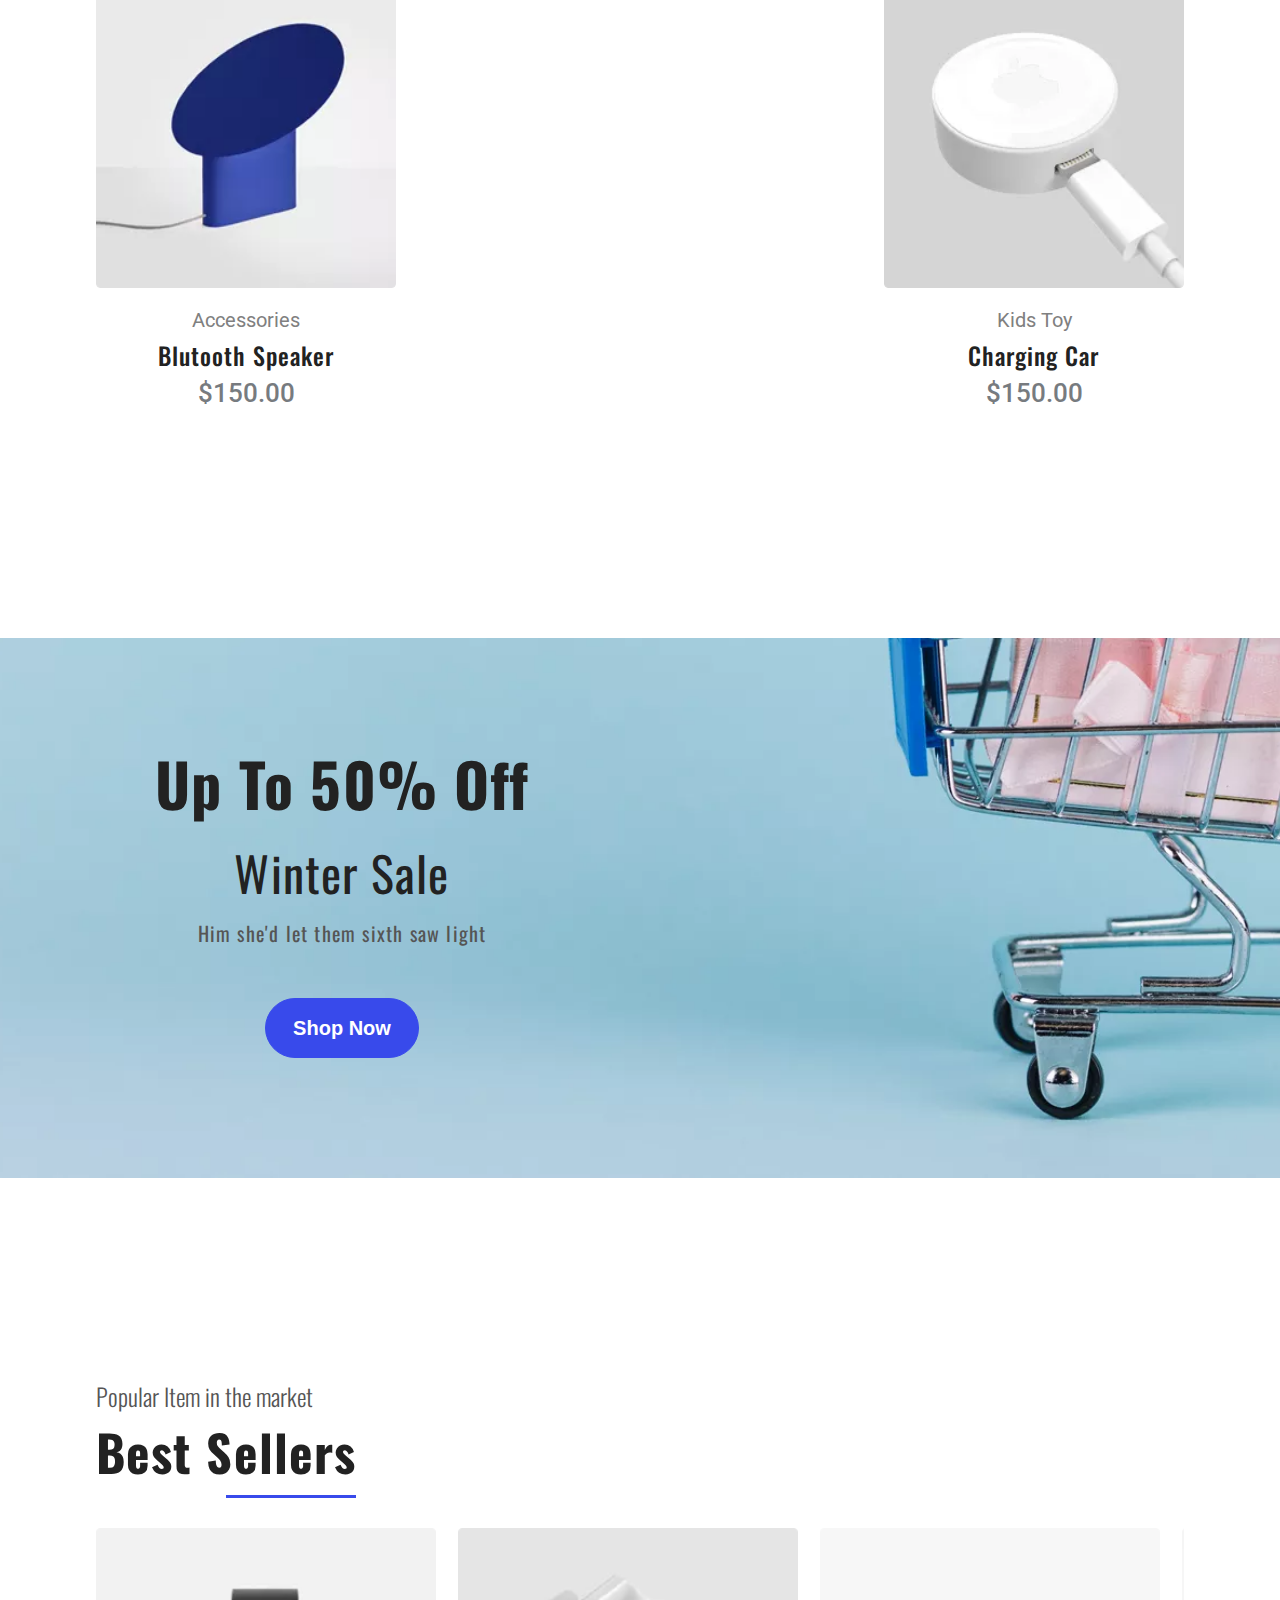
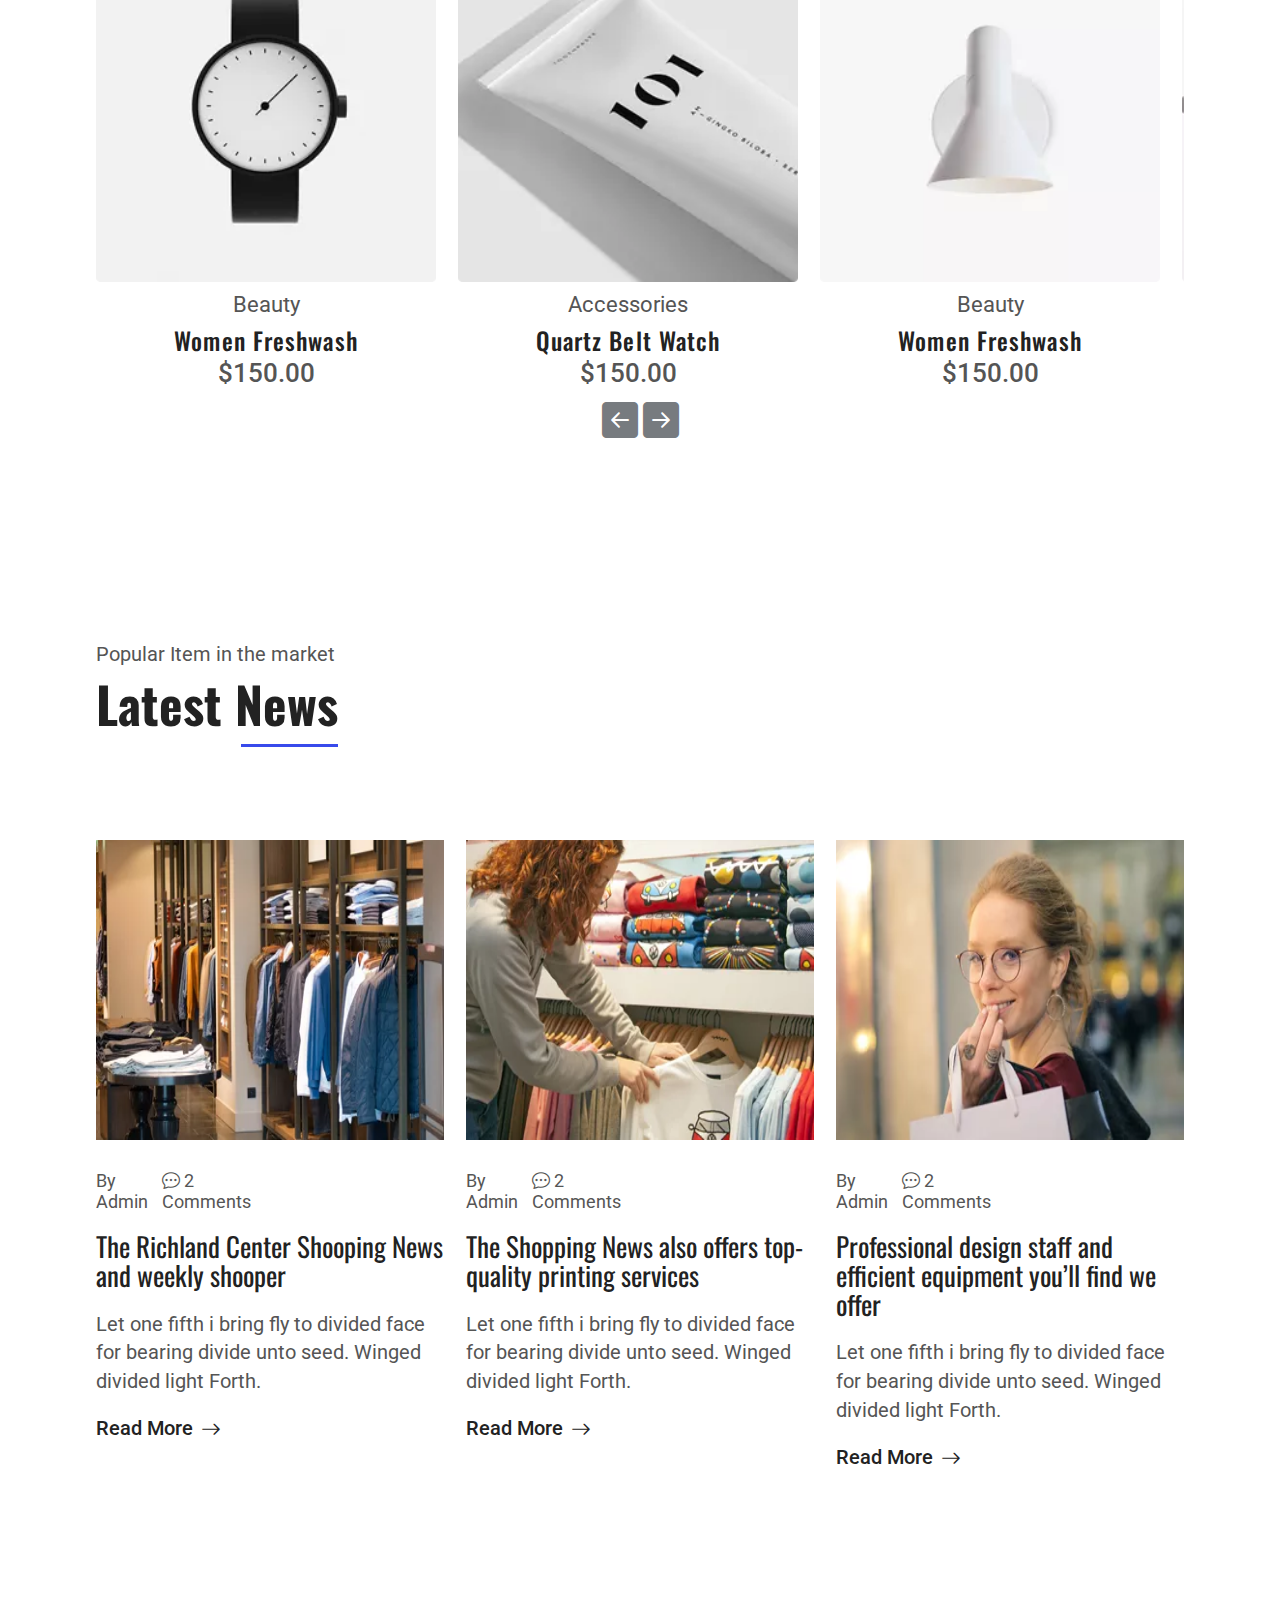
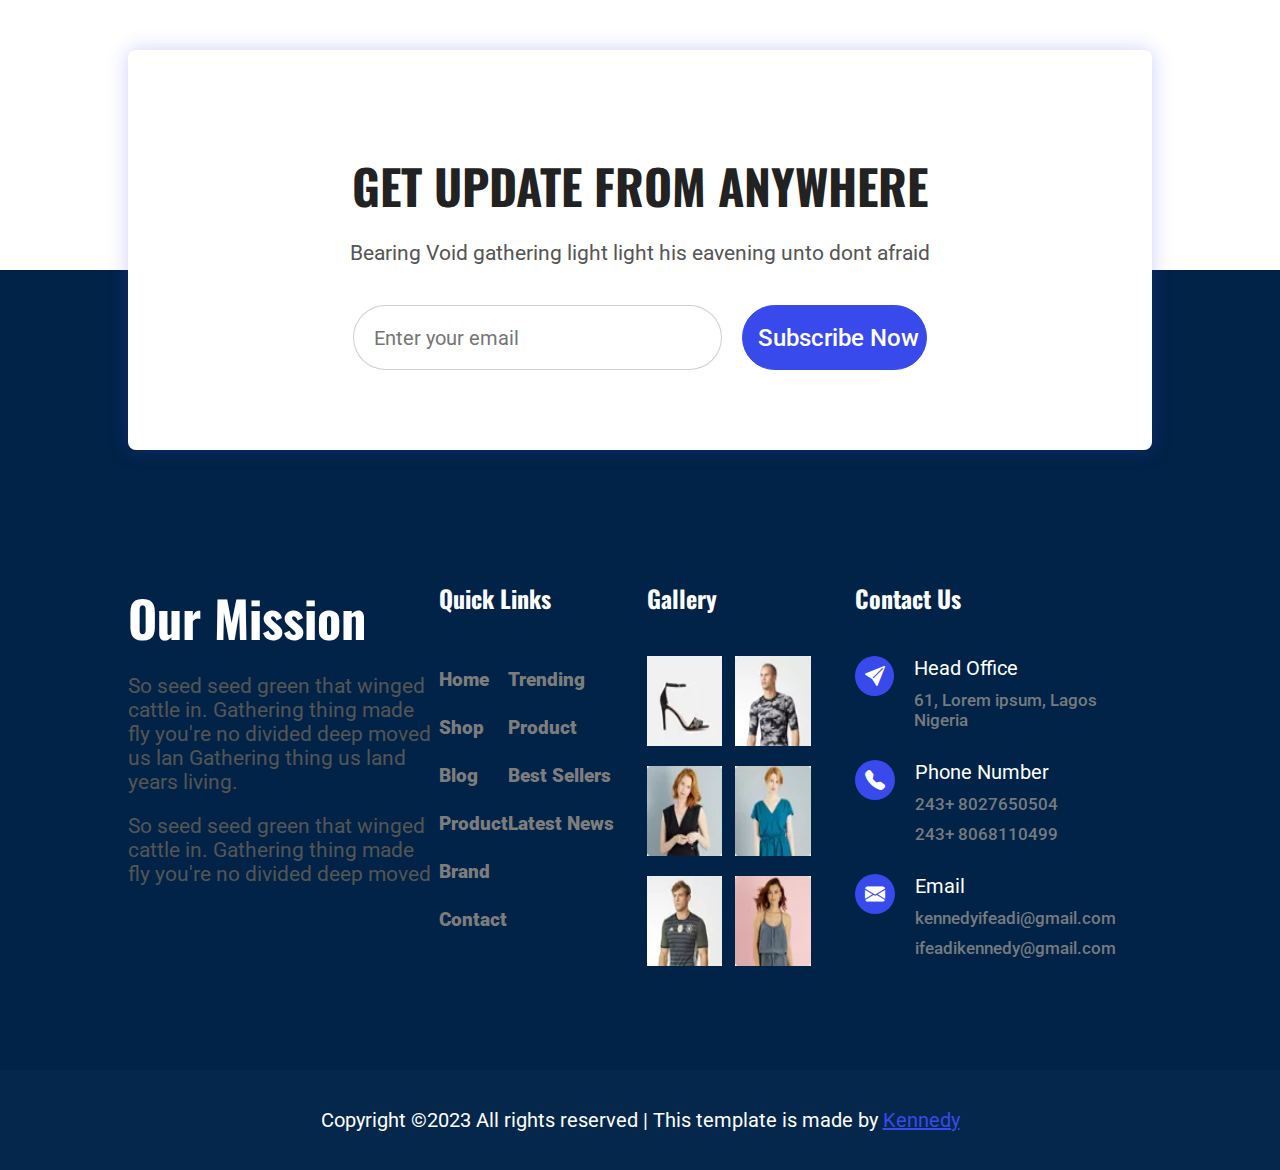
==== commit 9e029084: "completed moblie view" ====
--- a/index.html
+++ b/index.html
@@ -10,15 +10,28 @@
     <link rel="stylesheet" href="vendors/nice-select/nice-select.css">
     <link rel="stylesheet" href="vendors/owl-carousel/owl.theme.default.min.css">
     <link rel="stylesheet" href="vendors/owl-carousel/owl.carousel.min.css"> -->
+    <!-- <link rel="stylesheet" href="./styles/mediaQuery.css"> -->
     <link rel="stylesheet" href="/styles/aroma.css">
-    <link rel="stylesheet" href="./styles/mediaQuery.css">
     <title>Aroma-Home</title>
 </head>
 <body>
     <nav>
-        <div class="navleft">
+        <div class="navleft"> 
             <img src="./public/images/logo.png.webp" alt="">
-        </div>
+            <div class="moblieViewIcon">
+                <svg xmlns="http://www.w3.org/2000/svg" fill="none" viewBox="0 0 24 24" stroke-width="1.5"
+                    stroke="currentColor" class=" moblieViewMenuIcon w-6 h-6 displayOn ">
+                    <path stroke-linecap="round" stroke-linejoin="round" d="M3.75 6.75h16.5M3.75 12h16.5m-16.5 5.25h16.5" />
+                </svg>
+                <svg xmlns='http://www.w3.org/2000/svg' fill='none' viewBox='0 0 24 24'
+                    stroke-width='1.5' stroke='currentColor' class='moblieViewMenuIconClose w-6 h-6  '>
+                    <path stroke-linecap='round' stroke-linejoin='round' d='M6 18 18 6M6 6l12 12' />
+                </svg>
+            </div>
+        </div>
+        <!-- 
+         -->
+                    
         <div class="navMiddle">
             <ul>
                 <li class="navList"><a href="./index.html" class="navList_link">Home</a></li>
@@ -42,7 +55,7 @@
                 </li>
                 <li class="navList">
                     <a href="#" class="navList_link">Pages</a>
-                    <div class="dropDown">
+                    <div class="dropDown pages_drpodown">
                         <a href="./pages/login.html" class="dropDown_link">Login</a>
                         <a href="./pages/signup.html" class="dropDown_link">Register</a>
                         <a href="./pages/tracking.html" class="dropDown_link">Tracking</a>
@@ -56,6 +69,7 @@
             <a href="" class="navCart"><i class="bi bi-cart3"></i></a>
             <a href="" class="navBuy">Buy Now</a>
         </div>
+
     </nav>
     <main>
         <div class="mainOne">
@@ -115,9 +129,9 @@
                     <div class="item-img">
                         <img src="./public/images/product1.png.webp" alt="">
                         <div class="item-img_hover">
-                            <a href="" class="trenditemSearch"><i class="bi bi-search"></i></a>
-                            <a href="#" class="trenditemHeart"><i class="bi bi-heart"></i></a>
-                            <a href="" class="trenditemCart"><i class="bi bi-cart3"></i></a>
+                            <a href="#" class="trenditemSearch"><i class="bi bi-search"></i></a>
+                            <a href="#" class="trenditemHeart"><i class="bi bi-heart"></i></a>
+                            <a href="#" class="trenditemCart"><i class="bi bi-cart3"></i></a>
                         </div>
                     </div>
                     <span>
--- a/styles/mediaQuery.css
+++ b/styles/mediaQuery.css
@@ -1,4 +1,4 @@
-@media (min-width: 768px) and (max-width: 1024px){
+/* @media (min-width: 768px) and (max-width: 1024px){
     nav{
         width: 100%;
         height:max-content;
@@ -16,4 +16,4 @@
         height: 70px;
         border: 1px solid red;
     }
-}+} */--- a/styles/aroma.css
+++ b/styles/aroma.css
@@ -10,9 +10,10 @@
     scroll-behavior:smooth;
 }
 body{
-    width: 100%;
+    width: 100dvw;
     height: 800vh;
     background-color: white;
+    overflow-x: hidden;
     font-family: "Roboto",sans-serif;
 }
 nav{
@@ -32,6 +33,9 @@
     display: flex;
     justify-content: center;
     align-items: center;
+}
+.moblieViewIcon{
+    display: none;
 }
 .navleft img{
     width: 90%;
@@ -76,7 +80,8 @@
 }
 .navList:hover .dropDown{
     top: 90%;
-    opacity: 1;
+    /* opacity: 1; */
+    display: block;
     
 }
 .dropDown{
@@ -88,7 +93,8 @@
     width: 270px;
     height: max-content;
     background-color: white;
-    opacity: 0;
+    /* opacity: 0; */
+    display: none;
     transition: 0.5s;
 }
 .dropDown_link{
@@ -159,6 +165,223 @@
 }
 .navBuy:hover{
     border: 1px solid blue;
+
+}
+@media screen and (max-width:430px){
+    body{
+        height: 800dvh;
+        overflow-x: hidden;
+        /* border: 1px solid red; */
+        width: 100%;
+
+    }
+    nav{
+        width: 100%;
+        height: max-content;
+        min-height: 50px;
+        display: flex;
+        flex-direction: column;
+        justify-content: space-between;
+        /* padding-left: 10px; */
+        box-shadow: 0px 5px 20px #384aeb2d ;
+        position: sticky;
+        top: -10px;
+        z-index: 1;
+        background-color: white;
+
+    }
+    .navleft{
+        width: 100%;
+        height: 50px;
+        display: flex;
+        justify-content: space-between;
+        align-items: center;
+    }
+    .moblieViewIcon{
+        display: block;
+        position: relative;
+        height: 100%;
+    }
+     .moblieViewMenuIconClose{
+        opacity: 0;
+    }
+    .w-6{
+        width: 50px;
+    }
+    .h-6{
+        height: 50px;
+    }
+    .displayOn{
+        opacity: 1;
+        /* display: block; */
+        width: 50px;
+        position: absolute;
+        top: -0px;
+        right: -0px;
+        height: 50px;
+        transition: all 0.5s ease-in;
+    }
+    .displayOff{
+        opacity: 0;
+        width: 50px;
+        height: 50px;
+        transition: all 0.5s ease-out;
+    }
+    .navleft img{
+        width: 30%;
+        height: 45%;
+    }
+    .navMiddle{
+        width: 100%;
+        height: 0px; 
+        transition: all 0.5s ease-in;
+        opacity: 0; 
+        z-index: -1;
+        
+
+    }
+    .navMiddleOpen{
+        height: 200px;
+        opacity: 1;
+        display: block;
+    }
+    .navMiddle ul{
+        display: flex;
+        flex-direction: column;
+        justify-content: space-between;
+        width: 100%;
+        padding-bottom: 10px;
+        height: 200px;
+        list-style-type: none;
+        justify-content: flex-start;
+        transition: all 0.5s ease-in;
+
+        /* display: none; */
+    }
+    .navList{
+        position: relative;
+        width: 20%;
+        display: flex;
+        justify-content: flex-start;
+        align-items: flex-start;
+    } 
+    .navList_link{
+        text-decoration: none;
+        font-size: 24px;
+        width: 100%;
+        display: flex;
+        justify-content: flex-start;
+        padding-left: 5px;
+        align-items: flex-end;
+        color: black;
+        font-size: 20px;
+        transition: color 0.2s ease-in;
+    }
+    .navList_link:is(:focus, :hover, :active){
+        color: #384aeb;
+    }
+    .navList:hover .dropDown{
+        top: -80%;
+        opacity: 1;
+        z-index: 1111111111111;
+
+        
+    }
+    .navList:hover .pages_drpodown{
+        top: -250%;
+    }
+    .dropDown{
+        /* top: 30%; */
+        left: 80px;
+        position: absolute;
+        display: flex;
+        flex-direction: column;
+        width: 200px;
+        height: max-content;
+        background-color: white;
+        opacity: 0;
+        transition: 0.5s;
+        z-index: -1111111111111;
+    }
+    .dropDown_link{
+        height: 60px;
+        width: 100%;
+        text-decoration: none;
+        color: black;
+        padding-left: 10px;
+        display: flex;
+        justify-content: left;
+        font-size: 22px;
+        align-items: center;
+        text-transform: capitalize;
+        border-bottom: 1px solid rgba(128, 128, 128, 0.075);
+        transition: background-color 0.3s ease-in;
+    }
+    .dropDown_link:hover{
+        background-color: blue;
+        color: white;
+    }
+    .navRight{
+        width: 100%;
+        height: 0;
+        display: flex;
+        justify-content: space-between;
+        align-items: center;
+        opacity: 0;
+        z-index: -111;
+        padding: 10px;
+        transition: all 0.5s ease-in;
+        /* display: none; */
+    }
+    .navRightOpen{
+        opacity: 1;
+        height: 60px;
+    }
+    .navSearch{
+        font-size: 28px;
+        color: black;
+        text-decoration: none;
+    }
+    .navCart{
+        position: relative;
+        color: black;
+        text-decoration: none;
+        font-size: 28px;
+        transform: rotatey(180deg);
+    }
+    .navCart::before{
+        content: '3';
+        position: absolute;
+        width: 65%;
+        transform: rotatey(180deg);
+        height: 50%;
+        right: 70%;
+        font-size: 15px;
+        display: flex;
+        justify-content: center;
+        align-items: center;
+        background-color: #384aeb;
+        color: white;
+        bottom: 80%;
+        border-radius: 50%;
+    }
+    .navBuy{
+        width: 30%;
+        height: 60px;
+        border: 1px solid rgba(214, 212, 212, 0.692);
+        display: flex;
+        justify-content: center;
+        align-items: center;
+        border-radius: 50px;
+        text-decoration: none;
+        color: black;
+        font-size: 24px;
+        transition: border 0.2s ease-in;
+    }
+    .navBuy:hover{
+        border: 1px solid blue;
+    
+    }
 
 }
 main{
@@ -349,13 +572,14 @@
     width: 100%;
     margin-top: 80px;
     height: max-content;
+    /* gap: 130px ; */
     justify-content: space-between;
 
 }
 .trendingItems{
     display: flex;
     flex-direction: column;
-    width: 23%;
+    width: 300px;
     height: 500px;
     align-items: center;
     margin-bottom: 50px;
@@ -962,4 +1186,851 @@
 .copyright span{
     color: white;
     font-size: 20px;
-}+}
+
+@media screen and (max-width:430px) {
+    main{
+        width: 100dvw;
+        height: max-content;
+        display: flex;
+        flex-direction: column;
+    }
+    .mainOne{
+        max-width: 100%;
+        height:400px;
+        background-color: #f1f6f7;
+        position: relative;
+        display: flex;
+    }
+    .mainOne_one{
+        width: 40%;
+        height: 100%;
+        background-color: #384aeb;
+    }
+    .mainOne_two{
+        position: absolute;
+        width: 45%;
+        height: 90%;
+        left: 5%;
+        top:10.3% ;
+    }
+    .mainOne_two img{
+        width: 100%;
+        height: 100%;
+        align-items: stretch;
+    }
+    .mainOne_three{
+        width: 60%;
+        height: 100%;
+        position: absolute;
+        right: 0;
+        display: flex;
+        flex-direction: column;
+        justify-content: center;
+        align-items: flex-end;
+        padding-right: 15px;
+    }
+    .mainOne_three_Hfour{
+        font-size: 22px;
+        color: #555555;
+        font-weight: 400;
+        margin-bottom: 20px;
+    }
+    .mainOne_three_Hone{
+        width: 90%;
+        font-size: 24px;
+        color: #222222;
+        text-align: end;
+    }
+    .mainOne_three_p{
+        width: 90%;
+        text-align: end;
+        line-height: 1.2rem;
+        color: #777b7f;
+        margin-top: 10px;
+        padding-left: 5px;
+    }
+    .mainOne_three_link{
+        text-align: center;
+        margin-top: 30px;
+        height: 60px;
+        background-color: #384aeb;
+        outline: 3px solid #384aeb;
+        border: 3px solid white;
+        border-radius: 10px;
+        width: 60%;
+        display: flex;
+        padding: 5px;
+        font-size: 20px;
+        font-weight: 400;
+        justify-content: center;
+        align-items: center;
+        text-decoration: none;
+        color: white;
+        transition: 0.3s ease-in;
+    }
+    .mainOne_three_link:hover{
+        background-color: #f1f6f7;
+        border: 1px solid blue;
+        color: black;
+    }
+    .mainTwo{
+        margin-top: 10px;
+        height: 400px;
+        display: grid;
+        grid-auto-flow: column;
+        gap: 10px;
+        overflow-x: hidden;
+        width: 100dvw;
+        scroll-behavior: smooth;
+        /* display: none; */
+    }
+    .mainTwo_part{
+        height: 100%;
+        width: 100dvw;
+        display: flex;
+        flex-direction: column;
+        position: relative;
+        top: 0;
+        overflow-y: hidden;
+        
+    }
+    .mainTwo.disable{
+        scroll-behavior: auto;
+    }
+    .mainTwo.disable .mainTwo_part{
+        cursor:grab;
+        user-select: none;
+    }
+    .mainTwo_part_div{
+        width: 100%;
+        height: 100%;
+    }
+    .mainTwo_part:hover .mainTwo_part_hover{
+        top: 0;
+        opacity: 1;
+    }
+    .mainTwo_part_div img{
+        width: 100%;
+        height: 100%;
+    }
+    .mainTwo_part_hover{
+        width: 100%;
+        height: 100%;
+        opacity: 0;
+        transition: 0.4s ease-in;
+        position: absolute;
+        top: 100px;
+        background-color: rgba(255, 255, 255, 0.712);
+    }
+    .mainTwo_part_hover_span{
+        width: 70%;
+        background-color: rgb(52, 52, 253);
+        height: 25%;
+        display: flex;
+        flex-direction: column;
+        justify-content: center;
+        padding-left: 30px;
+        position: relative;
+        top: 300px;
+    }
+    .mainTwo_part_hover_span a:nth-child(1){
+        flex: 1;
+        text-decoration: none;
+        color: white;
+        font-size: 26px;
+        display: flex;
+        align-items: flex-end;
+    }
+    .mainTwo_part_hover_span a:nth-child(2){
+        flex: 1;
+        padding-top: 10px;
+        text-decoration: none;
+        color: white;
+        font-size: 18px;
+    }
+    .mainthree{
+        width: 85%;
+        height: max-content;
+        margin-top: 50px;
+        align-self: center;
+        /* display: none; */
+    }
+    .mainthree_first{
+        width: 100%;
+    }
+    .mainthree_first h5{
+        color: rgba(128, 128, 128, 0.932);
+        font-weight:400;
+        font-size: 22px;
+    }
+    .mainthree_first h1{
+        font-size: 36px;
+        margin-top: 10px;
+        width: max-content;
+        color: #222222;
+        position: relative;
+        font-family: 'Oswald', sans-serif;
+    }
+    .mainthree_first h1::before{
+        content: '';
+        background-color: blue;
+        width: 45%;
+        position: absolute;
+        right: 0;
+        height: 3px;
+        top: 115%;
+    
+    }
+    .mainthree_second{
+        display: flex;
+        flex-wrap: wrap;
+        width: 100%;
+        margin-top: 30px;
+        height: max-content;
+        /* gap: 130px ; */
+        justify-content: space-between;
+    
+    }
+    .trendingItems{
+        display: flex;
+        flex-direction: column;
+        width: 300px;
+        height: 500px;
+        align-items: center;
+        margin-bottom: 50px;
+    }
+    .item-img{
+        width: 100%;
+        border-radius: 4px;
+        height: 70%;
+        display: flex;
+        position: relative;
+        overflow-y: hidden;
+    }
+    .item-img_hover{
+        position: absolute;
+        top: 70%;
+        height: 40%;
+        width: 100%;
+        opacity: 1;
+        background-color: transparent;
+        transition: 0.4s ease-in;
+        display: flex;
+        justify-content: center;
+        align-items: center;
+    }
+    .item-img img{
+        width: 100%;
+        border-radius: 4px;
+        height: 100%;
+    }
+    .trendingItems span{
+        color:gray;
+        font-size:20px;
+        margin-top:20px;
+    }
+    .itemname-trend{
+        color: #222222;
+        font-size: 24px;
+        text-decoration: none;
+        font-weight: 500;
+        transition: color 0.3s ease-in;
+        margin-top: 5px;
+        letter-spacing: 1.1px;
+        font-family: 'Oswald', sans-serif;
+    }
+    .trendingItems:hover .itemname-trend{
+        color: blue;
+    }
+    .trendingItems:hover .item-img_hover{
+        top: 70%;
+        opacity: 1;
+    }
+    .trendingItems .pricetag-trend{
+        color: #777b7f;
+        font-size: 26px;
+        font-weight: 500;
+        margin-top: 5px;
+    }
+    /* .trenditemSearch{
+        color: white;
+        font-size: 20px;
+        padding: 15px;
+        background-color: #384aeb7e;
+    
+    } */
+    .trenditemCart, 
+    .trenditemSearch, 
+    .trenditemHeart, 
+    .latestitemSearch,
+    .latestitemCart, 
+    .latestitemHeart{
+        color: white;
+        font-size: 20px;
+        padding: 15px;
+        background-color: #384aeb7e;
+        margin-left: 10px;
+        transition: 0.3s ease-in-out;
+    }
+    .trenditemCart:hover,
+    .trenditemSearch:hover,
+    .trenditemHeart:hover, 
+    .latestitemSearch:hover, 
+    .latestitemCart:hover,
+    .latestitemHeart:hover{
+        background-color: #384aeb;
+    }
+    .mainfour{
+        margin-top: 10px;
+        width: 100dvw;
+        height: 500px;
+        background: url(../public/images/parallax-bg.png.webp);
+        background-repeat: no-repeat;
+        background-size: cover;
+        background-size: 300dvw 500px;
+        background-position: -400px 0px;
+        /* display: none; */
+    }
+    .wintersale{
+        height: 100%;
+        width: 30%;
+        margin-left: 30px;
+        display: flex;
+        flex-direction: column;
+        align-items: flex-start;
+    }
+    .wintersale h1{
+        font-size: 30px;
+        margin-top:50px;
+        color: #222222;
+        font-family: 'Oswald', sans-serif;
+        font-family: 400;
+        letter-spacing: 1.2px;
+    }
+    .wintersale h3{
+        font-size: 30px;
+        color: #222222;
+        font-family: 'Oswald', sans-serif;
+        font-weight: 400;
+        margin-top: 10px;
+        letter-spacing: 1.2px;
+        width: max-content;
+    }
+    .wintersale span{
+        font-size: 20px;
+        font-weight: 400;
+        letter-spacing: 1.2px;
+        font-family: 'Oswald', sans-serif;
+        color: #555555;
+        margin-top: 10px;
+        width: 150px;
+    }
+    .wintersale a{
+        width: 150px;
+        display: grid;
+        margin-top: 20px;
+        border-radius: 10px;
+        color: white;
+        text-decoration: none;
+        font-size: 20px;
+        font-weight: 700;
+        place-items: center;
+        height: 60px;
+        font-family: Arial, Helvetica, sans-serif;
+        background-color: #384aeb;
+        outline: 3px solid #384aeb;
+        border: 3px solid white;
+        transition: 0.3s ease-in;
+    }
+    .wintersale a:hover{
+        background-color: transparent;
+    }
+    .mainfive{
+        width: 85%;
+        display: flex;
+        flex-direction: column;
+        height: 12%;
+        align-self: center;
+        margin-top: 100px;
+        justify-content: space-between;
+        /* display: none; */
+    }
+    .best-seller {
+        width: 100%;
+    }
+    .best-seller span{
+        font-family: 'Oswald', sans-serif;
+        font-size: 24px;
+        font-weight: 300;
+        color: #555555;
+    }
+    .best-seller h1{
+        font-family: 'Oswald', sans-serif;
+        color: #222222;
+        font-size: 36px;
+        letter-spacing: 1.1px;
+        position: relative;
+        width: max-content;
+    }
+    .best-seller h1::before{
+        content: '';
+        position: absolute;
+        width: 50%;
+        height: 3px;
+        background-color: #384aeb;
+        top: 110%;
+        right: 0;
+    }
+    .carousel{
+        margin-top: 40px;
+        max-width: 100%;
+        height:80%;
+        display: grid;
+        grid-auto-flow: column;
+        overflow-x: auto;
+        scroll-snap-type: x mandatory;
+        gap:22px;
+        scroll-behavior: smooth;
+        scrollbar-width: 0;
+    }
+    .carousel::-webkit-scrollbar{
+        display: none;
+    }
+    .carousel.disable{
+        scroll-snap-type: none;
+        scroll-behavior: auto;
+    }
+    .carousel.disable .carousel-card{
+        cursor:grab;
+        user-select: none;
+    }
+    .carousel-card{
+        overflow-y: auto;
+        scroll-snap-align: start;
+        width: 340px;
+        height: 100%;
+        display: flex;
+        flex-direction: column;
+        align-items: center;   
+        transition: 0.3s ease-in;
+        overflow-y: hidden;
+    }
+    .carousel-card-img{
+        width: 100%;
+        height: 75%;
+        position: relative;
+    }
+    .carousel-card-img img{
+        width: 100%;
+        height: 100%;
+        border-radius: 4px;
+    }
+    .carousel-card span{
+        color: #555555;
+        font-size: 22px;
+        margin-top: 10px;
+        font-weight: 400;
+    }
+    .carousel-card .pricetag-trend{
+        margin-top: 0px;
+        font-weight: 500;
+        font-size: 26px;
+    }
+    .carousel-card:hover .itemname-trend{
+        color: #384aeb;
+    }
+    .arrows{
+        display: flex;
+        align-items: center;
+        justify-content: center;
+        gap: 5px;
+    }
+    .bi-arrow-left-square-fill, .bi-arrow-right-square-fill{
+        font-size: 36px;
+        align-self: center;
+        color: #777b7f;
+    }
+    .latest-img_hover{
+        position: absolute;
+        top: 70%;
+        height: 40%;
+        width: 100%;
+        opacity: 1;
+        background-color: transparent;
+        transition: 0.4s ease-in;
+        display: flex;
+        justify-content: center;
+        align-items: center;
+    }
+    .carousel-card:hover .latest-img_hover{
+        top: 70%;
+        opacity: 1;
+    }
+    .mainsix{
+        width: 85%;
+        height: 20%;
+        align-self: center;
+        margin-top: 100px;
+        /* display: none; */
+    }
+    .latestNews{
+        width: 100%;
+    }
+    .latestNews span{
+        color: #555555;
+        font-size: 20px;
+        font-weight: 400;
+    }
+    .latestNews h1{
+        color: #222222;
+        font-size: 36px;
+        width: max-content;
+        position: relative;
+        font-family: 'Oswald', sans-serif;
+    }
+    .latestNews h1::before{
+        content: '';
+        width: 40%;
+        position: absolute;
+        top: 105%;
+        right: 0;
+        height: 3px;
+        background-color: #384aeb;
+    }
+    .newsContainer{
+        width: 100%;
+        display: flex;
+        flex-wrap: wrap;
+        justify-content: space-between;
+        height: max-content;
+        margin-top: 50px;
+    }
+    .latestNews-cards{
+        width: 100dvw;
+        height: 600px;
+        margin-bottom: 30px;
+    }
+    .newsCard-img{
+        width: 100%;
+        height: 50%;
+        margin-bottom: 30px;
+    }
+    .newsCard-img img{
+        width: 100%;
+        height: 100%;
+    }
+    .comments{
+        text-decoration: none;
+        font-size: 18px;
+        color: #555555;
+        font-weight: 400;
+        display: flex;
+        width: 70%;
+        justify-content: space-between;
+        font-family: 'Oswald', sans-serif;
+        margin-bottom: 20px;
+    }
+    .news-title{
+        margin-top: 10px;
+        color: #384aeb;
+        font-size: 22px;
+        display: block;
+        line-height: 1.8rem;
+        margin-bottom: 20px;
+        text-decoration: none;
+        transition: color 0.3s ease-in;
+        font-family: 'Oswald', sans-serif;
+    }
+    .news-details{
+        color: #555555;
+        font-size: 20px;
+        line-height: 1.8rem;
+        font-weight: 400;
+        cursor: text;
+        display: block;
+        margin-bottom: 20px;
+        text-decoration: none;
+    }
+    .readmore{
+        text-decoration: none;
+        font-size: 20px;
+        font-weight: 500;
+        font-family: "Roboto",sans-serif;
+        color: #384aeb;
+        transition: color 0.3s ease-in;
+        position: relative;
+    
+    }
+    .latestNews-cards:hover .news-title{
+        color: #384aeb;
+    }
+    .latestNews-cards:hover .readmore{
+        color: #384aeb;
+    }
+    .readmore .bi-arrow-right{
+       position: absolute;
+       left: 105px;
+       top:2px;
+       font-size: 20px;
+       transition: 0.3s ease-in;
+    }
+    .latestNews-cards:hover .readmore .bi-arrow-right{
+        left: 115px;
+    }
+    footer{
+        width: 100%;
+        height: max-content;
+        position: relative;
+        margin-top: 230px;
+        display: flex;
+        flex-direction: column;
+        justify-content: center;
+        align-items: center;
+    }
+    .updates{
+        width: 90%;
+        border-radius: 8px;
+        box-shadow: 0px 0px 20px #384aeb42;
+        height: 350px;
+        display: flex;
+        align-items: center;
+        position: absolute;
+        bottom: 80%;
+        flex-direction: column;
+        background-color: white;
+        padding: 20px;
+    }
+    .updates h1{
+        font-size: 18px;
+        font-family: 'Oswald', sans-serif;
+        margin-top: 10px;
+        color: #222222;
+    }
+    .updates span{
+        color: #555555;
+        font-size: 18px;
+        margin-top: 20px;
+        font-weight: 400;
+    }
+    .updates form{
+        margin-top: 40px;
+        width: 100%;
+        display: flex;
+        flex-direction: column;
+        gap: 20px;
+        justify-content: space-evenly;
+    }
+    .updates form input[type='email']{
+        width: 100%;
+        height: 65px;
+        border-radius: 10px;
+        padding-left: 20px;
+        font-size: 20px;
+        outline: none;
+        border: 1px solid rgba(128, 128, 128, 0.37);
+    }
+    .updates form input[type='submit']{
+        width: 40%;
+        height: 65px;
+        border-radius: 10px;
+        padding: 10px;
+        font-size: 15px;
+        background-color: #384aeb;
+        color: white;
+        border: 3px solid white;
+        outline: 3px solid #384aeb;
+        font-family: "Roboto",sans-serif;
+        font-weight: 500;
+        transition: 0.3s ease-in;
+    }
+    .updates form input[type='submit']:hover{
+        background-color: transparent;
+        color: black;
+    }
+    .footer{
+        width: 100%;
+        height: 1000px;
+        background-color: #002347;
+        display: flex;
+        justify-content: center;
+        align-items: center;
+    }
+    .copyright{
+        width: 100%;
+        height: 50px;
+        background-color: #05274b;
+    }
+    .footer-details{
+        width: 100%;
+        height: 560px;
+        padding: 10px;
+        align-self: flex-start;
+        display: flex;
+        flex-wrap: wrap;
+        justify-content: space-between;
+        align-items: flex-start;
+        margin-top: 250px;
+    }
+    .mission{
+        width: 50%;
+        height: max-content;
+        display: flex;
+        flex-direction: column;
+        align-items: flex-start;
+        justify-content: flex-start;
+    }
+    .mission h1{
+        color: white;
+        font-size: 24px;
+        margin-top: 10px;
+        font-family: 'Oswald', sans-serif;
+        margin-bottom: 20px;
+    }
+    .mission span{
+        color: #555555;
+        font-size: 18px;
+        font-weight: 400;
+        margin-bottom: 0px;
+    }
+    .quick-links{
+        width: 50%;
+        height: max-content;
+        display: flex;
+        flex-direction: column;
+        align-items: flex-start;
+        justify-content: flex-start;
+    }
+    .quick-links .quick-links_div{
+        display: flex;
+        width: 100%;
+        justify-content: space-around;
+        margin-top: 0px;
+    }
+    .quick-links h1, .gallery h1, .contact-us h1{
+        color: white;
+        font-family: 'Oswald', sans-serif;
+        font-size: 18px;
+        margin-top: 0px;
+    }
+    .quick-links_div span{
+        display: flex;
+        flex-direction: column;
+        line-height: 2.5rem;
+    }
+    .quick-links_div a{
+        color: #7e7d7d;
+        text-decoration: none;
+        font-size: 12px;
+        font-weight: 900;
+    
+        transition: color 0.2s ease-in;
+    }
+    .quick-links_div a:hover{
+        color: #384aeb;
+    }
+    .gallery{
+        width: 50%;
+        display: flex;
+        flex-direction: column;
+        align-items: flex-start;
+        justify-content: flex-start;
+        margin-top: 30px;
+    }
+    .gallery-tab{
+        width: 80%;
+        display: flex;
+        flex-wrap: wrap;
+        justify-content: space-between;
+        margin-top: 20px;
+    }
+    .gallery-tabimage{
+        width: 46%;
+        height: 90px;
+        margin-bottom: 20px;
+    }
+    .gallery-tabimage img{
+        width: 100%;
+        height: 100%;
+    }
+    .contact-us{
+        width: 50%;
+        display: flex;
+        flex-direction: column;
+        align-items: flex-start;
+        justify-content: flex-start;
+        margin-top: 30px;
+    }
+    .addresses{
+        width: 100%;
+        margin-top: 20px;
+        display: flex;
+        flex-direction: column;
+    }
+    .headOffice{
+        margin-bottom: 20px;
+        width: 100%;
+        display: flex;
+    }
+    .headoffice-details, 
+    .EmailAddress-details,
+    .phoneNumber-details{
+        margin-left: 10px;
+        display: flex;
+        flex-direction: column;
+    }
+    .headoffice-details span,
+    .phoneNumber-details span, 
+    .EmailAddress-details span{
+        font-size: 12px;
+        color: white;
+    }
+    .headoffice-details small, 
+    .phoneNumber-details small, 
+    .EmailAddress-details small{
+        font-size: 10px;
+        color: #777b7f;
+        font-weight: 500;
+        margin-top: 10px;
+    }
+    .phoneNumber{
+        margin-bottom: 10px;
+        width: 100%;
+        display: flex;
+    }
+    .EmailAddress{
+        width: 100%;
+        display: flex;
+    }
+    .addresses i{
+        font-size: 20px;
+        display: flex;
+        justify-content: center;
+        align-items: center;
+        color: white;
+        background-color: #384aeb;
+        /* padding: 3px; */
+        height: 30px;
+        width: 30px;
+        border-radius: 50%;
+    } 
+    .copyright{
+        display: flex;
+        justify-content: center;
+        align-items: center;
+    }
+    .copyright span{
+        color: white;
+        font-size: 12px;
+    }
+    .headoffice-details span{
+        margin-left: 0px;
+        display: inline;
+    }
+    /* .headoffice-details small{
+        padding: 20px;
+    } */
+    .headoffice-details i{
+        width: 150px;
+    }
+}
